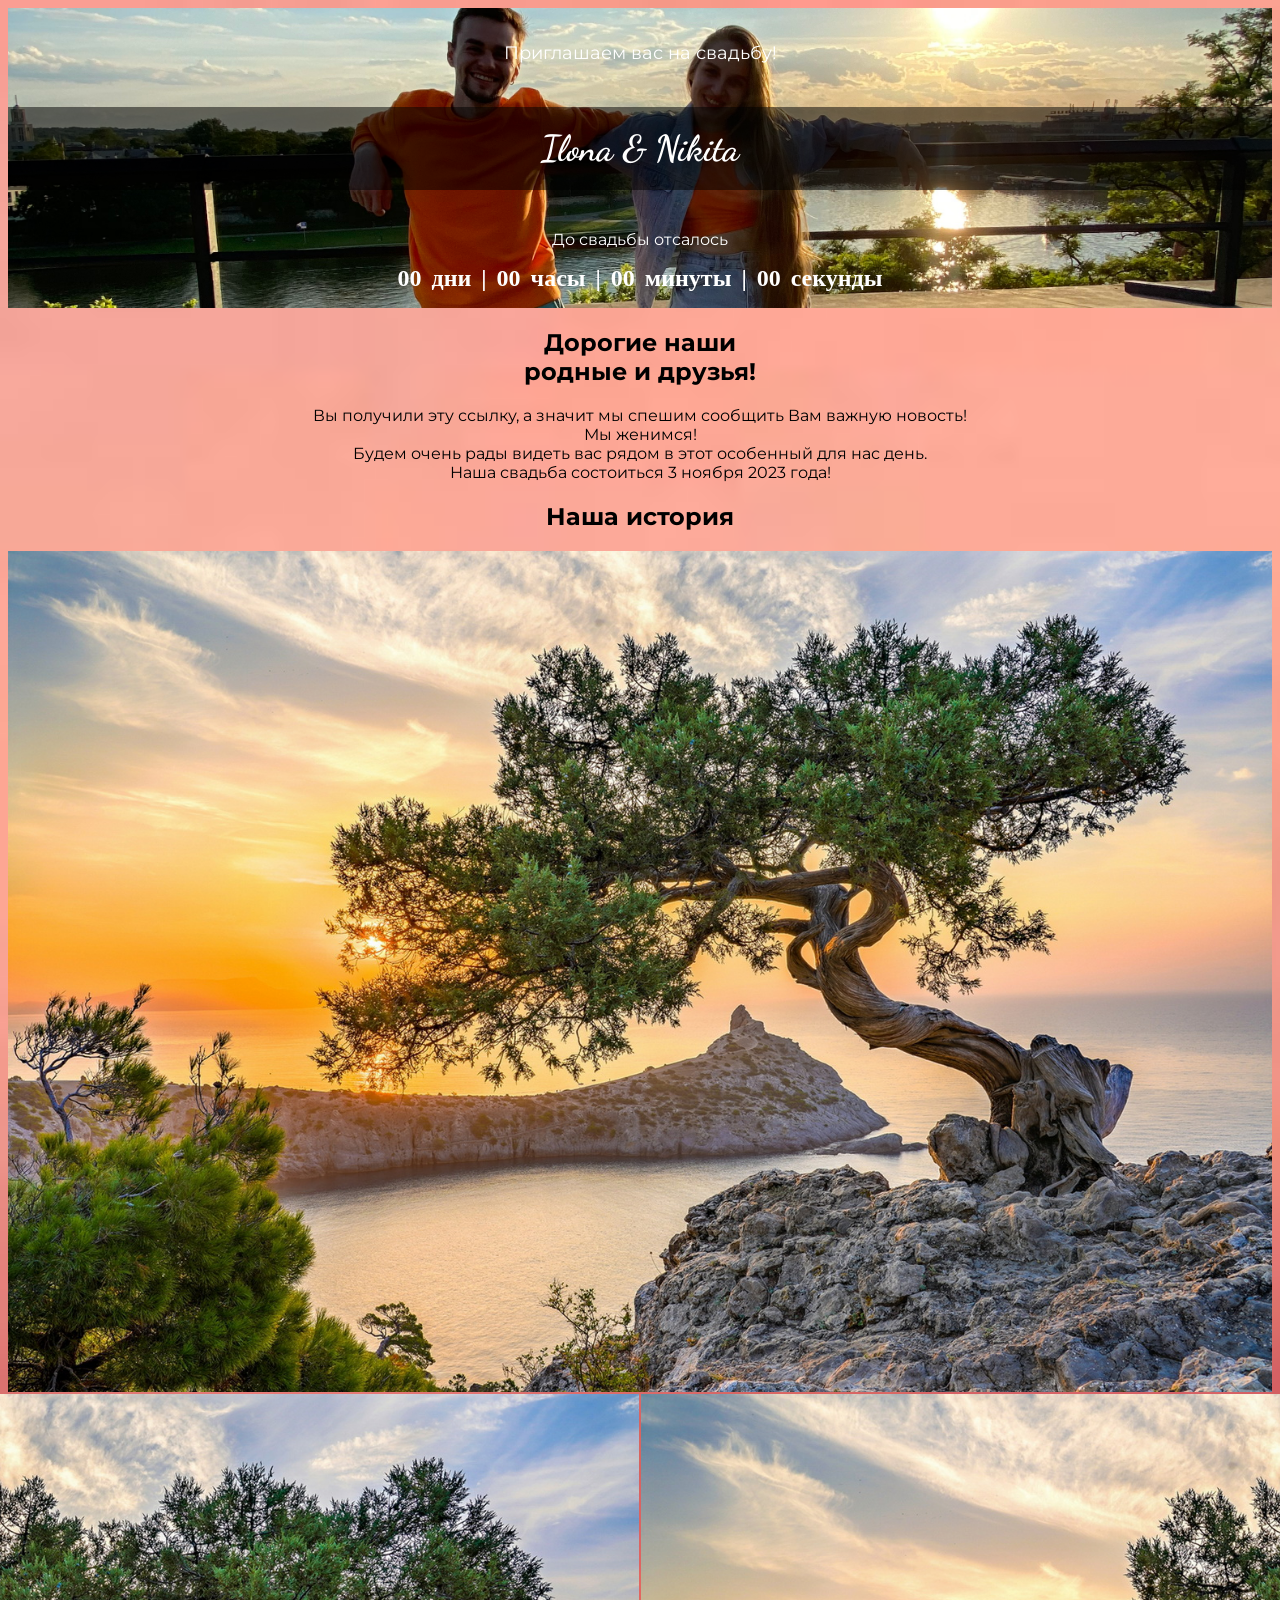
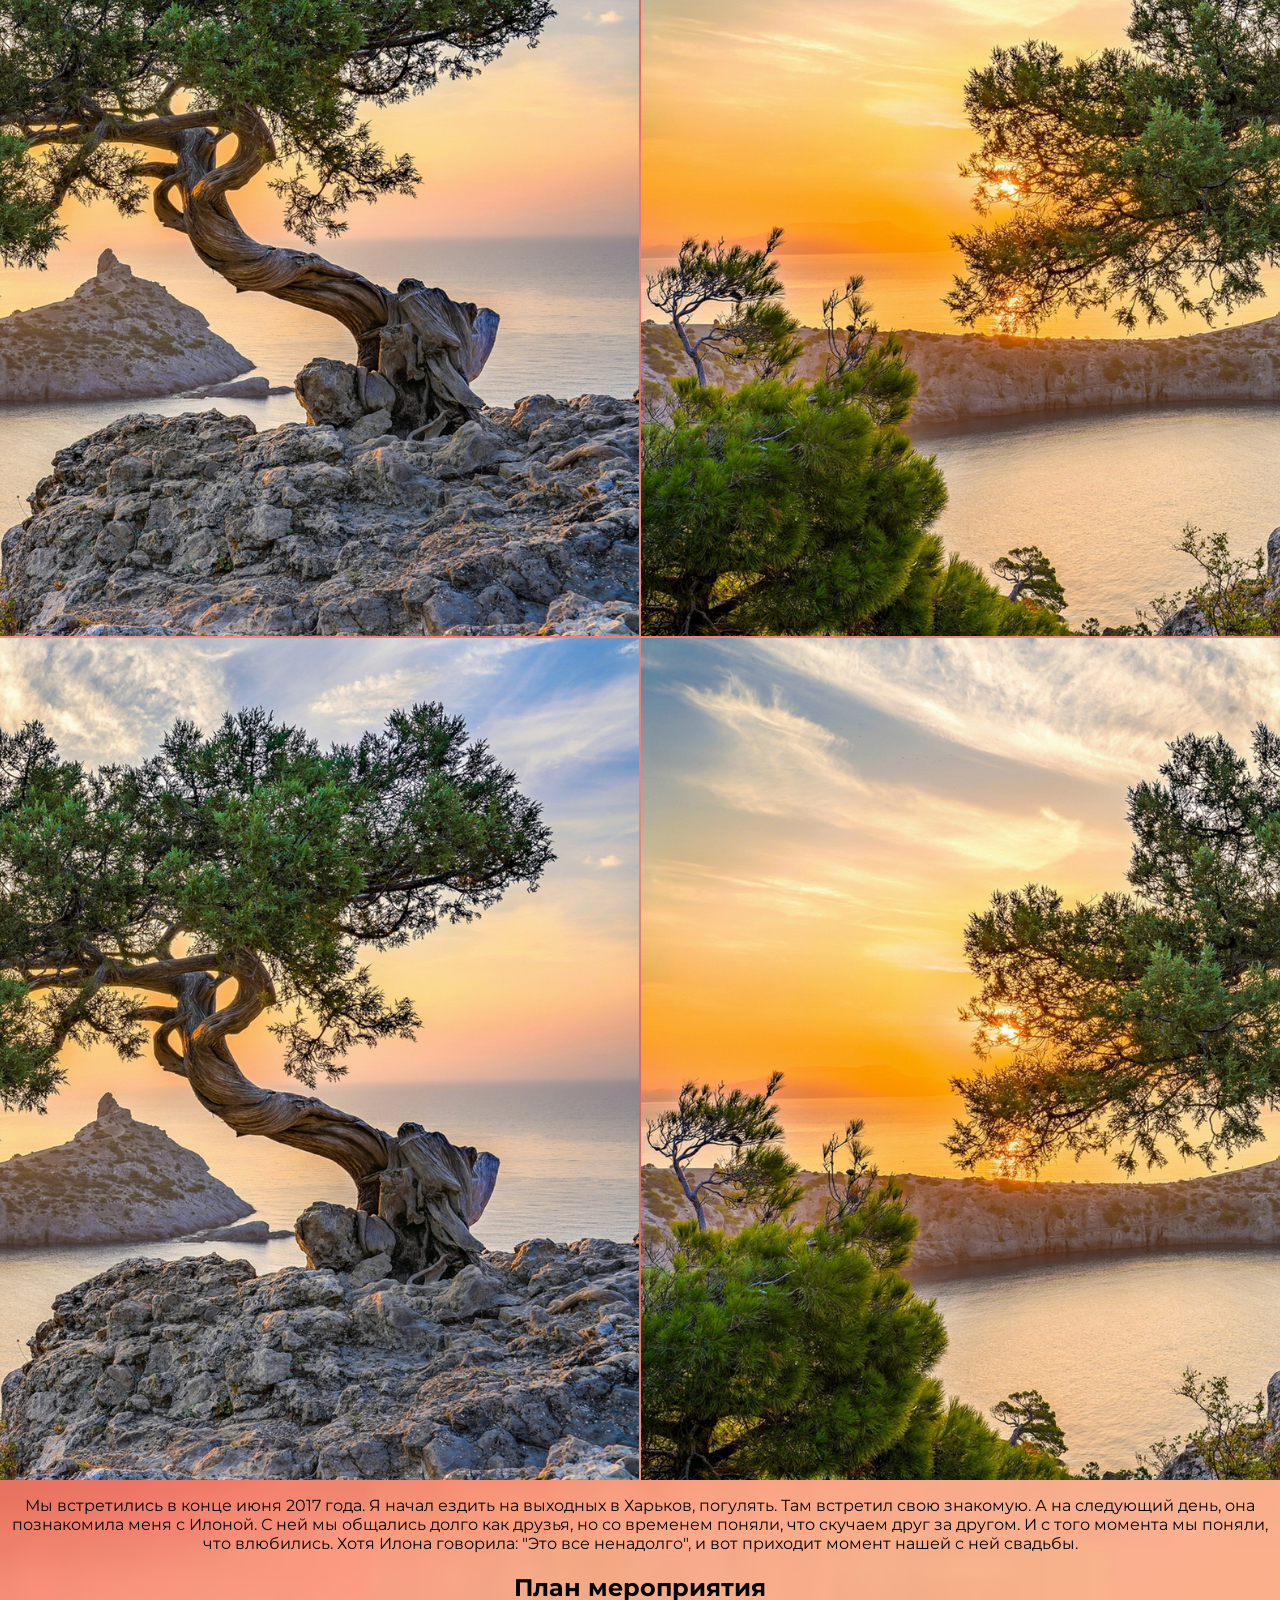
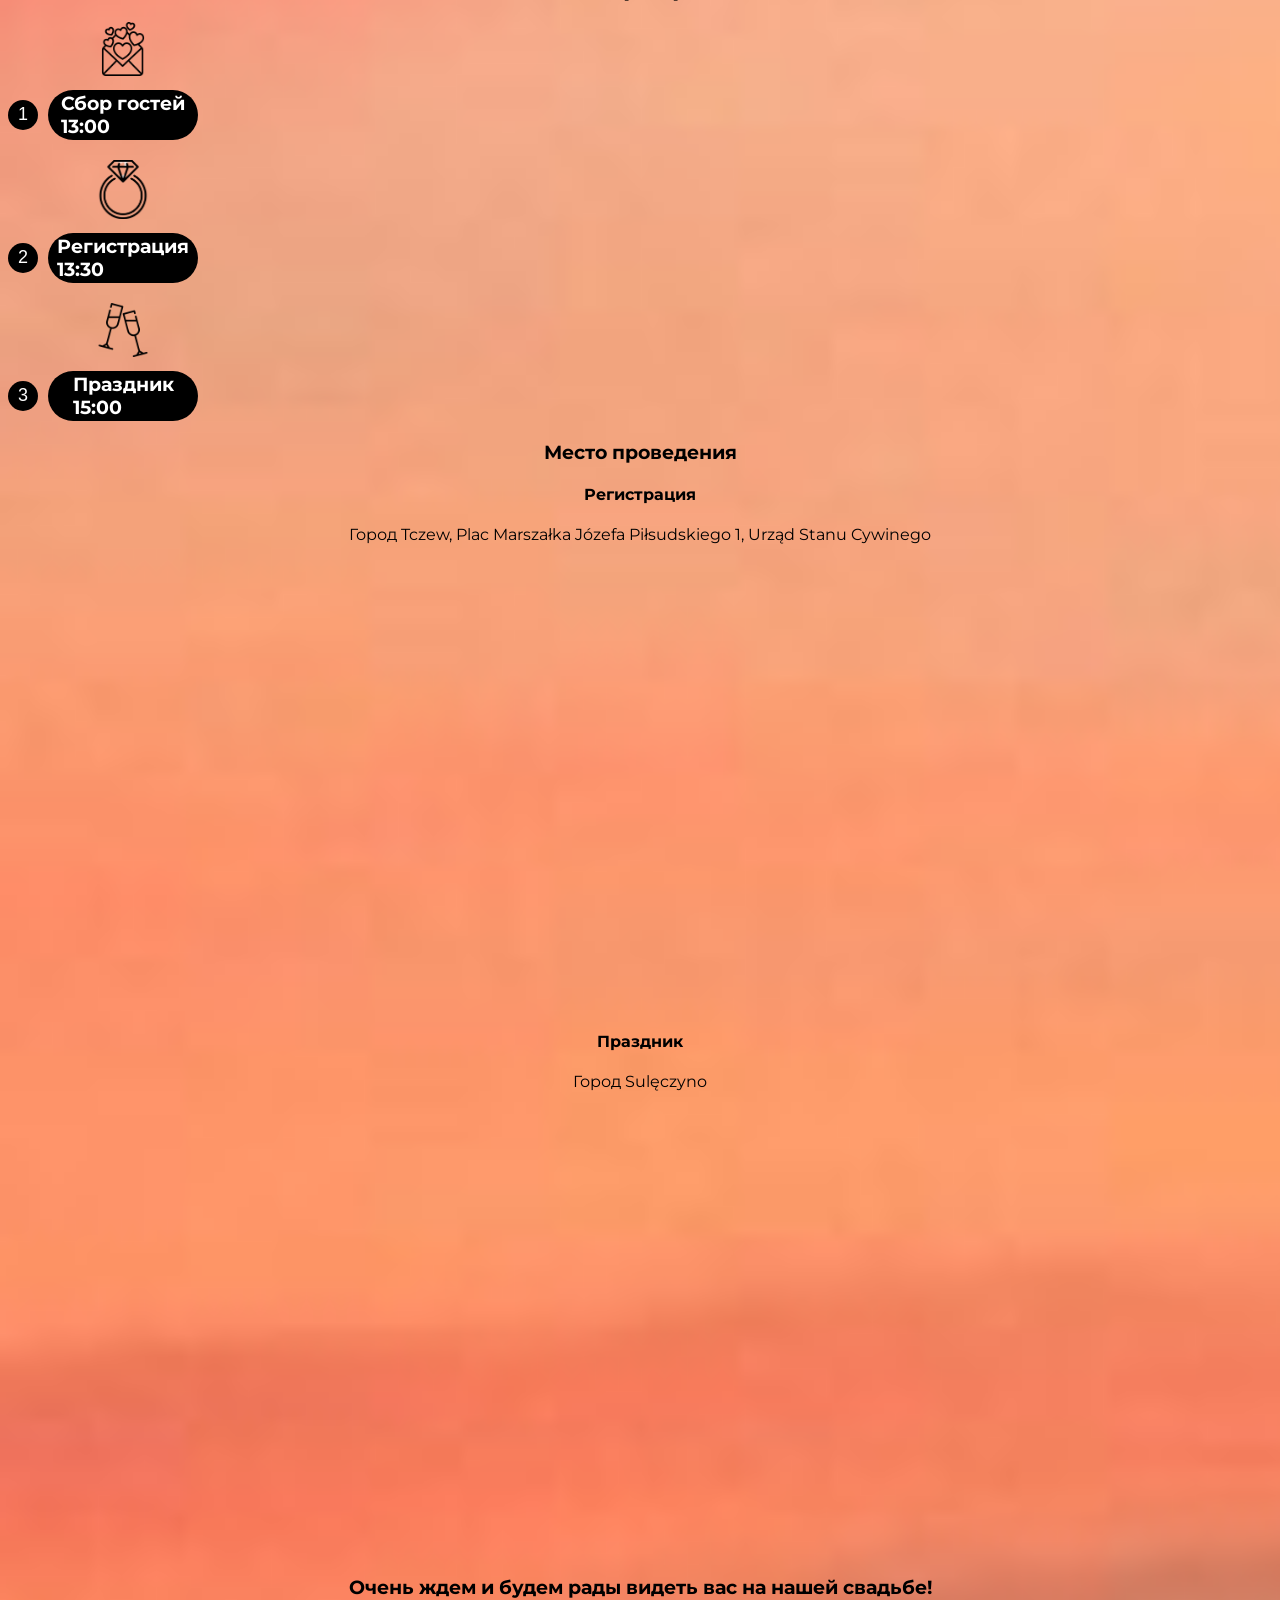
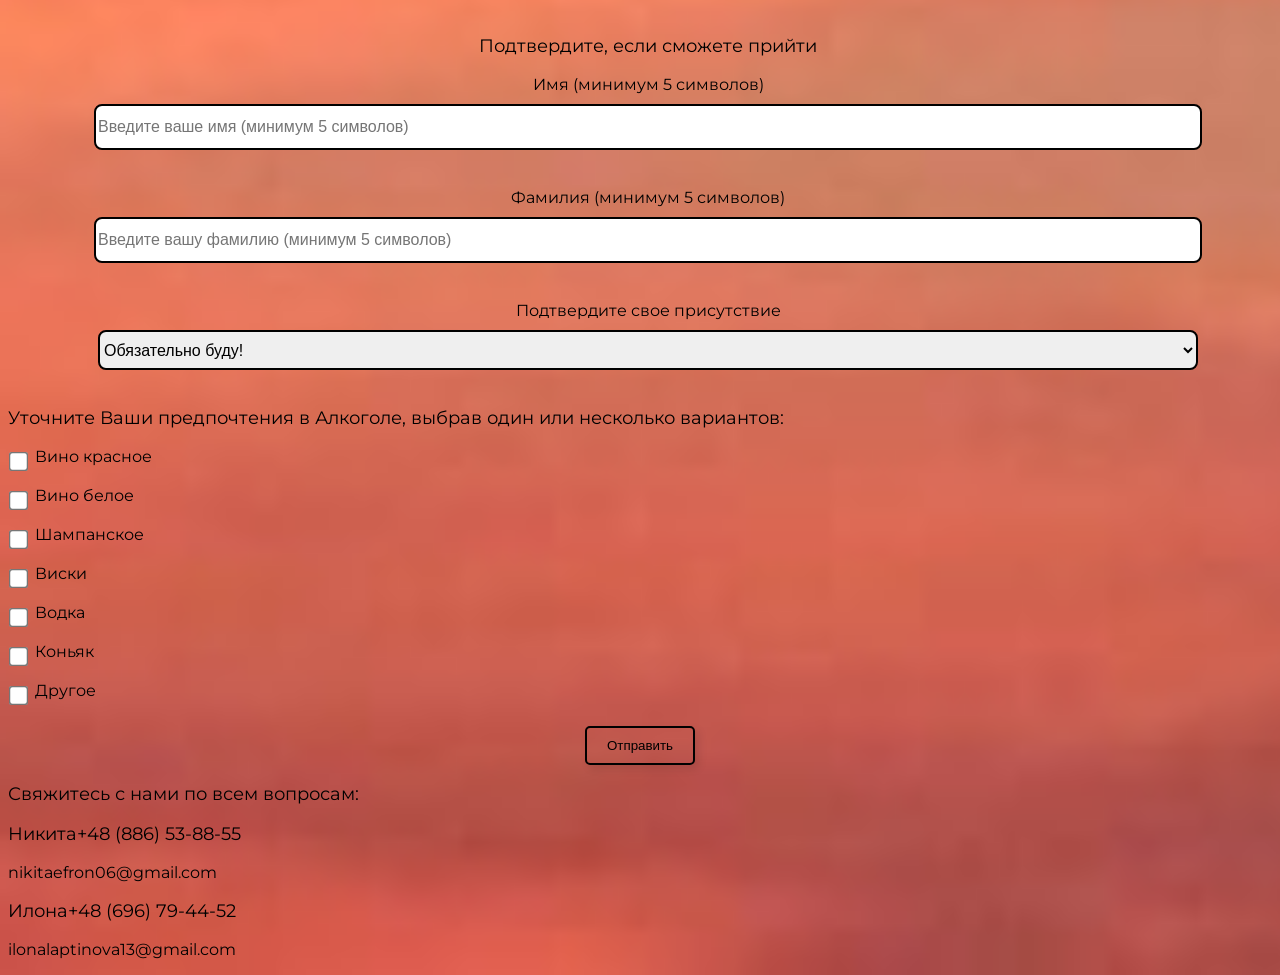
==== index.html @ aee5ad0f "Update index.html" ====
<!DOCTYPE html>
<html lang="ru">

<head>
    <meta charset="UTF-8">
    <meta name="viewport" content="width=device-width, initial-scale=1.0">
    <title>Nikita & Ilona</title>
    <link rel="preconnect" href="https://fonts.googleapis.com">
    <link rel="preconnect" href="https://fonts.gstatic.com" crossorigin>
    <link href="https://fonts.googleapis.com/css2?family=Dancing+Script:wght@600&display=swap" rel="stylesheet">
    <link rel="stylesheet" href="styles.css">
    <link href="https://fonts.googleapis.com/css2?family=Montserrat:wght@400;700&display=swap" rel="stylesheet">
    <style>
        body {
            font-family: 'Montserrat', sans-serif;
            /* Применяем шрифт Montserrat к всему сайту */
        }
    </style>
    <script>
        function submitForm() {
            console.log('Функция submitForm вызвана');
            var имя = document.getElementById('имя').value;
            var фамилия = document.getElementById('фамилия').value;
            var материал = document.getElementById('материал').value;

            if (имя.length < 5 || фамилия.length < 5 || материал === '') {
                var подсказка = document.getElementById('подсказка');
                подсказка.style.display = 'block'; // Показываем подсказку
                return;
            }

            // Перенаправляем на указанную страницу
            window.location.href = './invite.html';
        }
    </script>
</head>

<body>
    <header class="header">
        <p style="font-size: 18px;">Приглашаем вас на свадьбу!</p>
        <h1>Ilona & Nikita</h1>
        <p>До свадьбы отсалось</p>
        <div id="timer" class="timer">
            <span id="days" class="timer-digit">00</span>
            <span class="timer-label">дни</span>
            <span class="timer-divider">|</span>
            <span id="hours" class="timer-digit">00</span>
            <span class="timer-label">часы</span>
            <span class="timer-divider">|</span>
            <span id="minutes" class="timer-digit">00</span>
            <span class="timer-label">минуты</span>
            <span class="timer-divider">|</span>
            <span id="seconds" class="timer-digit">00</span>
            <span class="timer-label">секунды</span>
        </div>
        <script src="script.js"></script>
    </header>
    <main>
        <h2 class="centered-heading">Дорогие наши <br> родные и друзья!</h2>
        <p style="text-align: center;" style="font-size: 18px;">
            Вы получили эту ссылку, а значит мы спешим сообщить Вам важную новость! </br>
            Мы женимся! </br>
            Будем очень рады видеть вас рядом в этот особенный для нас день.</br>
            Наша свадьба состоиться 3 ноября 2023 года! </br>
        </p>
        </section>
        <section class="image-section">
            <h2 class="centered-heading">Наша история</h2>
            <img src="./images/ad4ef7e48f611b6be29e51e9aefaecd1.jpg" alt="дерево" class="responsive-image">
        </section>
        <section class="horizontal-image-section">
            <img src="/images/ad4ef7e48f611b6be29e51e9aefaecd1.jpg" alt="Левая часть картинки">
            <img src="./images/ad4ef7e48f611b6be29e51e9aefaecd1.jpg" alt="Правая часть картинки">
        </section>
        <section class="horizontal-image-section top-margin">
            <img src="/images/ad4ef7e48f611b6be29e51e9aefaecd1.jpg" alt="Левая часть картинки">
            <img src="./images/ad4ef7e48f611b6be29e51e9aefaecd1.jpg" alt="Правая часть картинки">
        </section>
        <p style="text-align: center;" style="font-size: 18px;">Мы встретились в конце июня 2017 года. Я начал ездить на
            выходных в Харьков, погулять. Там встретил свою знакомую. А на следующий день, она познакомила меня с
            Илоной. С ней мы общались долго как друзья, но со временем поняли, что скучаем друг за другом. И с того
            момента мы поняли, что влюбились. Хотя Илона говорила: "Это все ненадолго", и вот приходит момент нашей с
            ней свадьбы.</p>
        <section>
            <h2 class="centered-heading">План мероприятия</h2>
            <ol class="custom-list">
                <img src="./images/Письмо.png" alt="Письмо" width="54" class="custom-image" />
                <li>
                    <div class="circle">1</div>
                    <div class="oval">
                        <div class="text">
                            <h3>Сбор гостей <br> 13:00</h3>
                        </div>
                    </div>
                </li>
                <img src="./images/Кольцо.png" alt="Кольцо" width="54" class="custom-image" />
                <li>
                    <div class="circle">2</div>
                    <div class="oval">
                        <div class="text">
                            <h3>Регистрация <br> 13:30</h3>
                        </div>
                    </div>
                </li>
                <img src="./images/Бокал.png" alt="Бокалы" width="54" class="custom-image" />
                <li>
                    <div class="circle">3</div>
                    <div class="oval">
                        <div class="text">
                            <h3>Праздник <br> 15:00</h3>
                        </div>
                    </div>
                </li>
            </ol>
        </section>
        <section>
            <h3 class="centered-heading">Место проведения</h3>
            <h4 class="centered-heading">Регистрация</h4>
            <p style="text-align: center;" style="font-size: 18px;">Город Tczew, Plac Marszałka Józefa Piłsudskiego 1,
                Urząd Stanu Cywinego</p>
            <div class="map-container">
                <iframe
                    src="https://www.google.com/maps/embed?pb=!1m18!1m12!1m3!1d433.3258548439741!2d18.79321135574193!3d54.086824195384075!2m3!1f0!2f0!3f0!3m2!1i1024!2i768!4f13.1!3m3!1m2!1s0x41623d7fc70ca737%3A0x2a52bc0b4bf490c4!2sUrz%C4%85d%20Stanu%20Cywilnego!5e0!3m2!1suk!2snl!4v1694728009687!5m2!1suk!2snl"
                    width="600" height="450" style="border:0;" allowfullscreen="" loading="lazy"
                    referrerpolicy="no-referrer-when-downgrade"></iframe>
            </div>
            <h4 class="centered-heading">Праздник</h4>
            <p style="text-align: center;" style="font-size: 18px;">Город Sulęczyno</p>
            <div class="map-container">
                <iframe
                    src="https://www.google.com/maps/embed?pb=!1m14!1m8!1m3!1d9328.022030559503!2d17.7731325!3d54.2330912!3m2!1i1024!2i768!4f13.1!3m3!1m2!1s0x46fdf4f1b974740f%3A0x296e860110cdeec0!2zODMtMzIwINCh0YPQu9C10L3Rh9C40L3Qvg!5e0!3m2!1suk!2spl!4v1698447898282!5m2!1suk!2spl"
                    width="600" height="450" style="border:0;" allowfullscreen="" loading="lazy"
                    referrerpolicy="no-referrer-when-downgrade">
                </iframe>
            </div>
            <style>
                .map-container {
                    display: flex;
                    justify-content: center;
                }
            </style>
        </section>

        <h3 class="centered-heading">Очень ждем и будем рады видеть вас на нашей свадьбе!</h3>
        <div class="container">
            <p style="font-size: 18px;">Подтвердите, если сможете прийти</p>
            <label for="имя">Имя (минимум 5 символов)</label>
            <input type="text" id="имя" name="имя" placeholder="Введите ваше имя (минимум 5 символов)" maxlength="20"
                pattern="[a-zA-Zа-яА-ЯёЁ]+"><br><br>
            <label for="фамилия">Фамилия (минимум 5 символов)</label>
            <input type="text" id="фамилия" name="фамилия" placeholder="Введите вашу фамилию (минимум 5 символов)"
                maxlength="20" pattern="[a-zA-Zа-яА-ЯёЁ]+"><br><br>
            <label for="материал">Подтвердите свое присутствие</label>
            <form>
                <select id="материал" name="материал">
                    <option value="Материал 1">Обязательно буду!</option>
                    <option value="Материал 2">Затрудняюсь ответить..</option>
                    <option value="Материал 3">К сожалению, не получится.</option>
                </select><br><br>
            </form>

            <script>
                function clearText(inputElement) {
                    inputElement.value = "";
                    inputElement.style.opacity = "1";
                }

                function restoreText(inputElement) {
                    if (inputElement.value === "") {
                        inputElement.value = "Введите ваше " + inputElement.name;
                        inputElement.style.opacity = "0.5";
                    }
                }
            </script>

            <style>
                input[type="text"],
                select {
                    border-radius: 8px;
                    border: 2px solid black;
                    /* Черный контур */
                    font-size: 16px;
                    /* Размер текста */
                }

                label {
                    margin-bottom: 10px;
                    /* Увеличиваем расстояние между текстом и контейнерами */
                    display: block;
                    /* Делаем label блочным элементом, чтобы margin работал верно */
                }
            </style>

        </div>
        <style>
            ul {
                list-style-type: none;
                /* Убираем маркеры списка (точки) */
                padding: 0;
                /* Убираем отступы вокруг списка */
            }

            li {
                margin-left: -3px;
                /* Смещение влево, чтобы скрыть маркеры */
            }
        </style>

        <p style="font-size: 18px;">Уточните Ваши предпочтения в Алкоголе, выбрав один или несколько вариантов:</p>
        <ul>
            <li>
                <input type="checkbox" id="вино_красное" name="алкоголь" value="Вино красное">
                <label for="вино_красное">Вино красное</label>
            </li>
            <li>
                <input type="checkbox" id="вино_белое" name="алкоголь" value="Вино белое">
                <label for="вино_белое">Вино белое</label>
            </li>
            <li>
                <input type="checkbox" id="шампанское" name="алкоголь" value="Шампанское">
                <label for="шампанское">Шампанское</label>
            </li>
            <li>
                <input type="checkbox" id="виски" name="алкоголь" value="Виски">
                <label for="виски">Виски</label>
            </li>
            <li>
                <input type="checkbox" id="водка" name="алкоголь" value="Водка">
                <label for="водка">Водка</label>
            </li>
            <li>
                <input type="checkbox" id="коньяк" name="алкоголь" value="Коньяк">
                <label for="коньяк">Коньяк</label>
            </li>
            <li>
                <input type="checkbox" id="другое" name="алкоголь" value="Другое">
                <label for="другое">Другое</label>
            </li>
        </ul>
        <style>
            ul {
                list-style-type: none;
                padding: 0;
            }

            li {
                margin: 10px 0;
                display: flex;
                align-items: center;
            }

            input[type="checkbox"] {
                transform: scale(1.5);
                border: 2px solid black;
                vertical-align: middle;
                margin-bottom: 3px;
                /* Увеличиваем расстояние между квадратиком и текстом */
            }

            label {
                vertical-align: middle;
            }
        </style>
        </section>
        <button type="button" class="custom-button" id="submitButton" onclick="submitForm()">Отправить</button>
        <div id="подсказка" class="b" style="display:none;">Пожалуйста, заполните все поля</div>
        <style>
            .custom-button {
                display: block;
                margin: 0 auto;
                padding: 10px 20px;
                /* Задаем размеры (10px вертикально, 20px горизонтально) */
                background-color: transparent;
                /* Задаем цвет фона */

                /* Задаем цвет текста */
                border: 2px solid #000;
                /* Убираем границу */
                border-radius: 5px;
                /* Закругляем углы */
                cursor: pointer;
                /* Делаем курсор при наведении */
                transition: background-color 0.3s;
                /* Добавляем анимацию перехода цвета фона */
                box-shadow: 4px 4px 8px rgba(0, 0, 0, 0.1);
            }

            .custom-button:hover {
                background-color: #CD5C5C;
                /* Изменяем цвет фона при наведении */
                margin-bottom: 20px;
            }
        </style>
    </main>
    <footer>
        <address class="footer">
            <p style="font-size: 18px;">Свяжитесь с нами по всем вопросам:</p>
            <p style="font-size: 18px;">Никита<a class="link-footer" href="tel:+48886538855">+48 (886) 53-88-55</a></p>
            <p><a class="link-footer" href="mailto:nikitaefron06@gmail.com">nikitaefron06@gmail.com</a></p>
            <p style="font-size: 18px;">Илона<a class="link-footer" href="tel:+48696794452">+48 (696) 79-44-52</a></p>
            <p><a class="link-footer" href="mailto:ilonalaptinova13@gmail.com">ilonalaptinova13@gmail.com</a></p>
        </address>
    </footer>
</body>

</html>
---- styles.css ----
.timer {
  display: flex;
  justify-content: center;
  align-items: center;
  font-size: 24px;
  font-weight: bold;
}

body {
  background-image: url('./images/background-lock.jpg');
  background-size: cover; /* Растягиваем изображение на всю ширину и высоту */
}

h1 {
  font-family: 'Dancing Script';
}

.timer-digit {
  margin: 0 5px;
}

.timer-label {
  margin: 0 5px;
}

.timer-divider {
  font-size: 24px;
  margin: 0 5px;
}
.header {
  background-image: url('./images/IMG_5829.jpeg');
  background-size: cover; /* Масштабировать изображение, чтобы оно заполнило весь блок */
  background-position: center; /* Центрировать изображение по горизонтали и вертикали */
  height: 300px; /* Высота вашего заголовка, можно настроить на свой вкус */
  text-align: center; /* Чтобы текст внутри заголовка был по центру */
  color: white; /* Цвет текста на фоне изображения */
  display: flex; /* Сделать элемент flex-контейнером */
  flex-direction: column; /* Разместить дочерние элементы (текст) вертикально */
  justify-content: center; /* Выравнять текст по вертикали по центру */
}

.header h1 {
  font-size: 36px; /* Размер шрифта для заголовка */
  padding-top: 50px; /* Отступ сверху, чтобы текст был ниже */
  background-color: rgba(0, 0, 0, 0.5); /* Прозрачный фон для текста */
  padding: 20px; /* Отступ вокруг текста */
}
@media screen and (max-width: 767px) {
  .timer {
    font-size: 16px; /* Уменьшьте размер шрифта для маленьких экранов */
  }
  .timer-item-divider {
    display: none; /* Уберите вертикальные линии между элементами для экономии места */
  }
}
/* Стили для центрирования заголовка h2 */
.centered-heading {
  text-align: center; /* Центрировать текст по горизонтали */
}
/* Стили для горизонтально расположенных и уменьшенных картинок */
.horizontal-image-section {
  text-align: center;
  display: flex;
  flex-direction: row; /* Расположение изображений горизонтально */
  justify-content: center; /* Выравнивание по горизонтали */
  align-items: flex-start; /* Выравнивание по верхней границе предыдущей картинки */
}

.horizontal-image-section img {
  max-width: 100%; /* Максимальная ширина изображения - 100% от родительского контейнера */
  height: auto; /* Автоматический расчет высоты для сохранения пропорций изображения */
  display: block; /* Убирает лишние отступы вокруг изображения */
  margin: 0 1px; /* Уменьшенные горизонтальные отступы между изображениями */
}

/* Медиа-запрос для маленьких экранов (смартфонов) */
@media screen and (max-width: 767px) {
  .horizontal-image-section img {
    max-width: 50%; /* Уменьшить ширину изображений до 50% на маленьких экранах */
  }
}
/* Стили для изображения */
.image-section {
  margin-bottom: 2px; /* Устанавливаем нижний отступ между секциями с изображением и следующими элементами */
}

.responsive-image {
  max-width: 100%; /* Максимальная ширина изображения - 100% от родительского контейнера */
  height: auto; /* Автоматический расчет высоты для сохранения пропорций изображения */
  display: block; /* Убирает лишние отступы вокруг изображения */
  margin: 0 auto; /* Центрирует изображение по горизонтали внутри контейнера */
}

.horizontal-image-section.top-margin {
  margin-top: 2px; /* Устанавливаем верхний отступ для новой секции */
}
/* Стили для отцентрированного текста в параграфах */
.image-section p,
.horizontal-image-section p {
  text-align: center; /* Выравнивание текста по центру */
}
.custom-list {
  list-style: none;
  padding: 0;
}

.custom-list li {
  display: flex;
  align-items: center;
  margin-bottom: 20px;
  position: relative;
}

.circle {
  width: 30px;
  height: 30px;
  background-color: black;
  border-radius: 50%;
  color: white;
  font-size: 18px;
  font-family: Arial, sans-serif;
  display: flex;
  align-items: center;
  justify-content: center;
  margin-right: 10px;
  z-index: 2;
}

.oval {
  width: 150px;
  height: 50px;
  background-color: black;
  border-radius: 25px;
  display: flex;
  align-items: center;
  justify-content: center;
  overflow: hidden;
  position: relative;
  z-index: 1;
}

.text {
  font-weight: bold;
  color: white;
  white-space: nowrap;
  padding: 0 10px;
}

.custom-list li::before {
  content: '';
  width: 40px;
  height: 2px;
  background-color: black;
  position: absolute;
  top: 50%;
  left: calc(30px + 5px + 10px);
  transform: translateY(-1px);
  z-index: 0;
}

.custom-list img {
  margin-left: 88px; /* Перемещение картинки вправо на 20px, вы можете изменить это значение по вашему желанию */
}

/* Стили для списка с чекбоксами */
ul {
  list-style-type: none; /* Убираем маркеры списка */
  padding: 0;
}

/* Стили для каждого элемента списка */
li {
  display: flex; /* Используем flex-контейнер */
  align-items: center; /* Выравниваем элементы по вертикали */
  margin-bottom: 10px; /* Добавляем немного отступа между элементами */
}

/* Стили для чекбоксов */
input[type='checkbox'] {
  margin-right: 10px; /* Отступ справа от чекбокса для размещения его слева */
}
/* Стили для контейнера */
.container {
  width: 100vw; /* 100% ширины экрана */
  display: flex;
  flex-direction: column;
  align-items: center;
  justify-content: center;
  /* Настройте другие стили для контейнера по вашему усмотрению */
  box-sizing: border-box; /* Учитываем внутренние отступы в общей ширине и высоте */
}

/* Стили для инпутов */
input[type='text'] {
  width: 1100px; /* Ширина инпута на компьютерах */
  height: 40px; /* Высота инпута на компьютерах */
  /* Другие стили для инпутов по вашему усмотрению */
}

/* Стили для лейблов с текстом */
label {
  text-align: center;
  display: block;
  font-size: 16px; /* Размер шрифта лейбла "Подтвердите свое присутствие" на компьютерах */
}

/* Стили для выпадающего списка */
select {
  width: 1100px; /* Ширина выпадающего списка на компьютерах */
  height: 40px; /* Высота выпадающего списка на компьютерах */
  font-size: 24px; /* Размер шрифта в выпадающем списке на компьютерах */
  /* Другие стили для выпадающего списка по вашему усмотрению */
}

/* Медиа-запрос для мобильных устройств */
@media screen and (max-width: 767px) {
  .container {
    padding: 10px; /* Уменьшаем внутренние отступы на мобильных устройствах */
  }

  /* Уменьшаем размеры инпутов, лейблов и выпадающего списка на мобильных устройствах */
  input[type='text'] {
    width: 350px;
    height: 30px;
  }

  label {
    font-size: 18px; /* Размер шрифта лейбла "Подтвердите свое присутствие" на мобильных устройствах */
  }

  select {
    width: 350px; /* Ширина выпадающего списка на мобильных устройствах */
    height: 30px; /* Высота выпадающего списка на мобильных устройствах */
    font-size: 18px; /* Размер шрифта в выпадающем списке на мобильных устройствах */
    /* Другие стили для выпадающего списка на мобильных устройствах */
  }
}

.timer {
  font-family: 'Times New Roman', serif; /* Применяем шрифт Times New Roman к таймеру */
}

a {
  text-decoration: none;
}

.link-footer {
  color: #000000;
}

.footer {
  font-style: normal;
}

.link-footer:hover,
.link-footer:focus {
  color: #ffa07a;
}

.подсказка {
  color: red;
  font-size: 14px;
  margin-top: 5px;
  display: none;
}
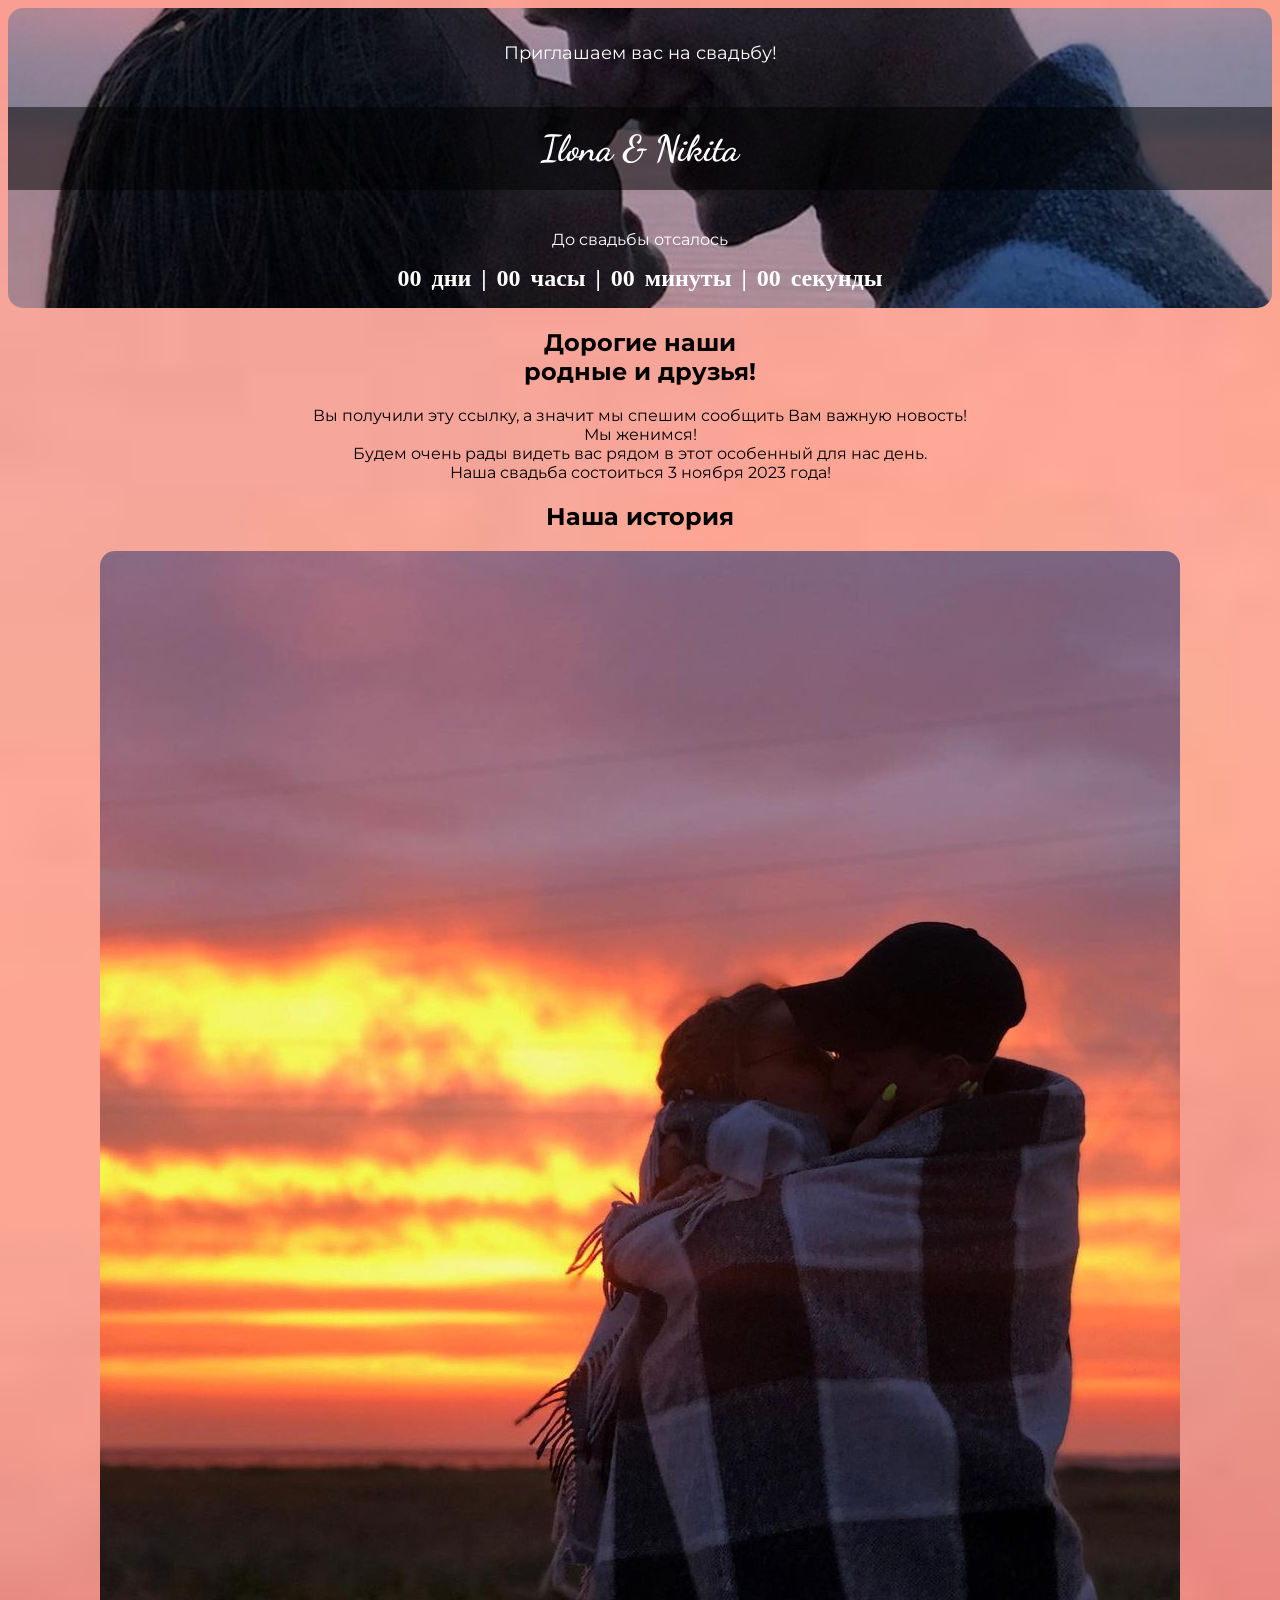
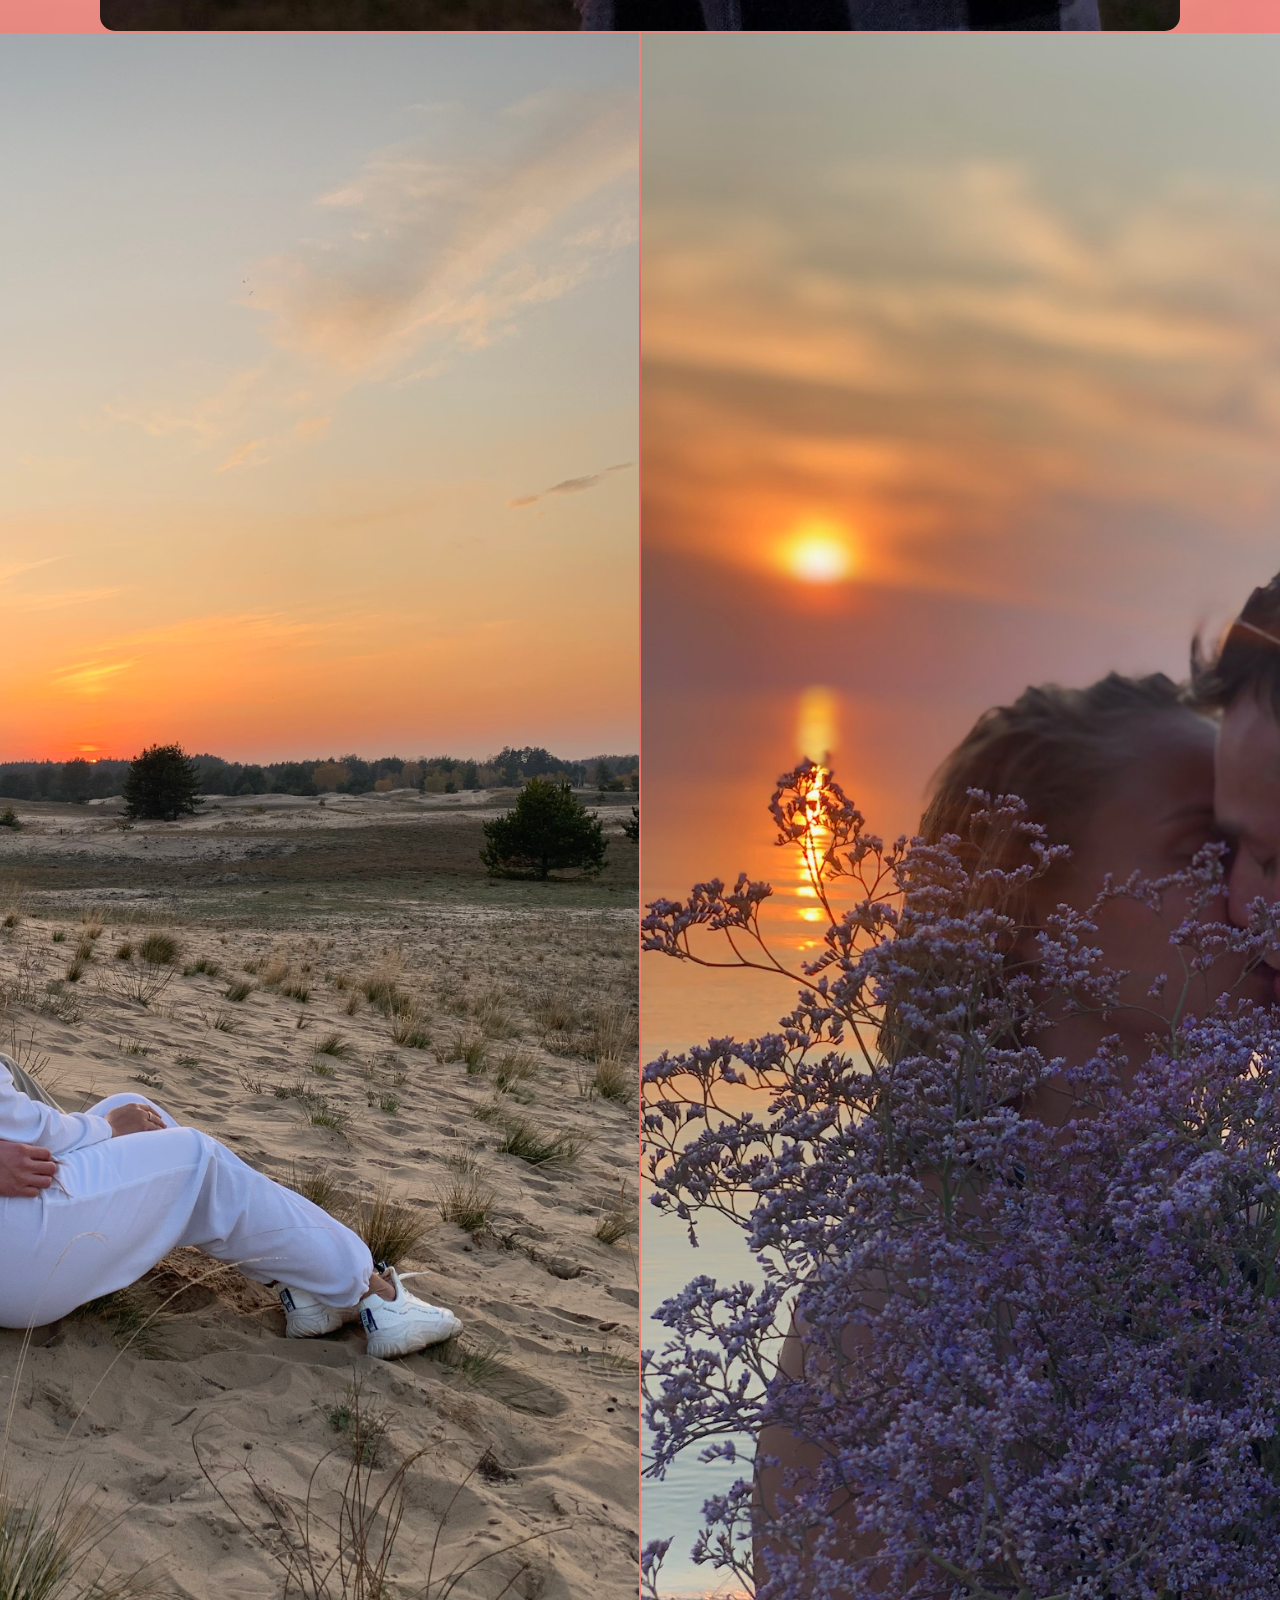
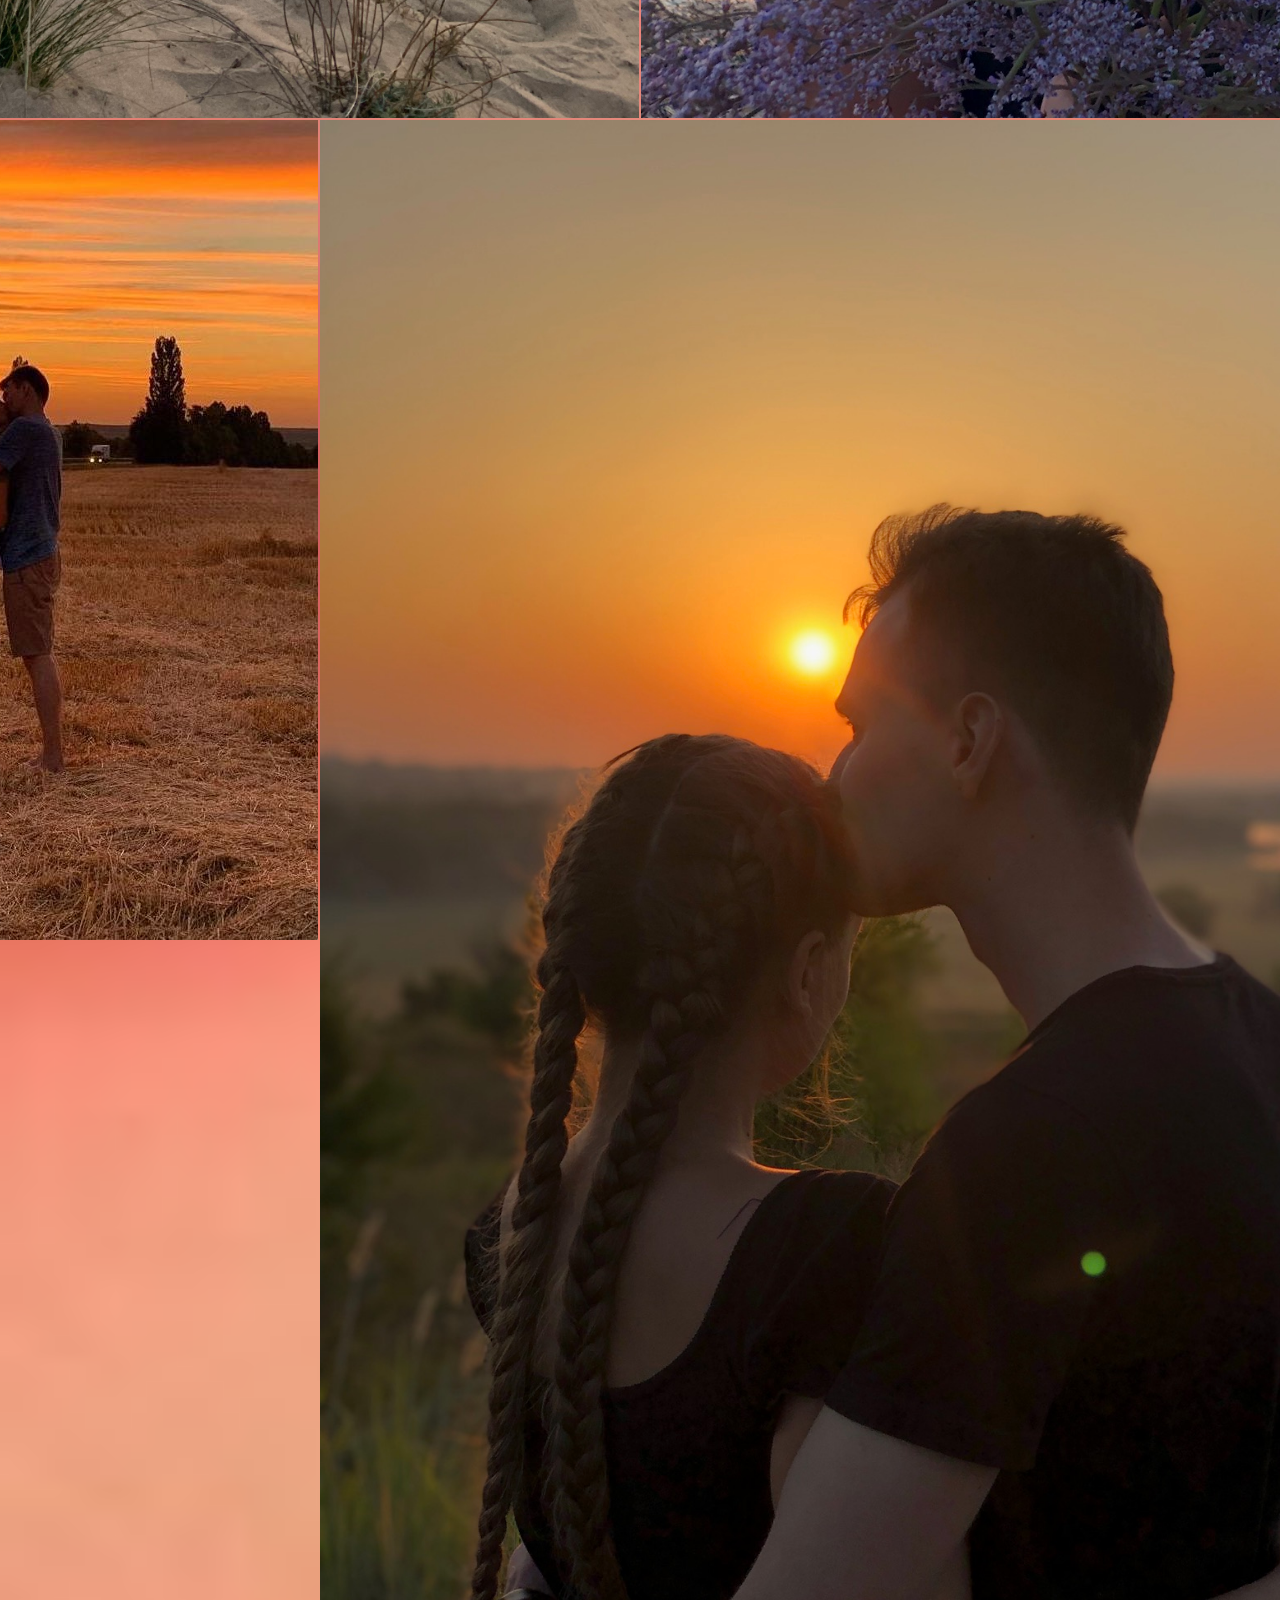
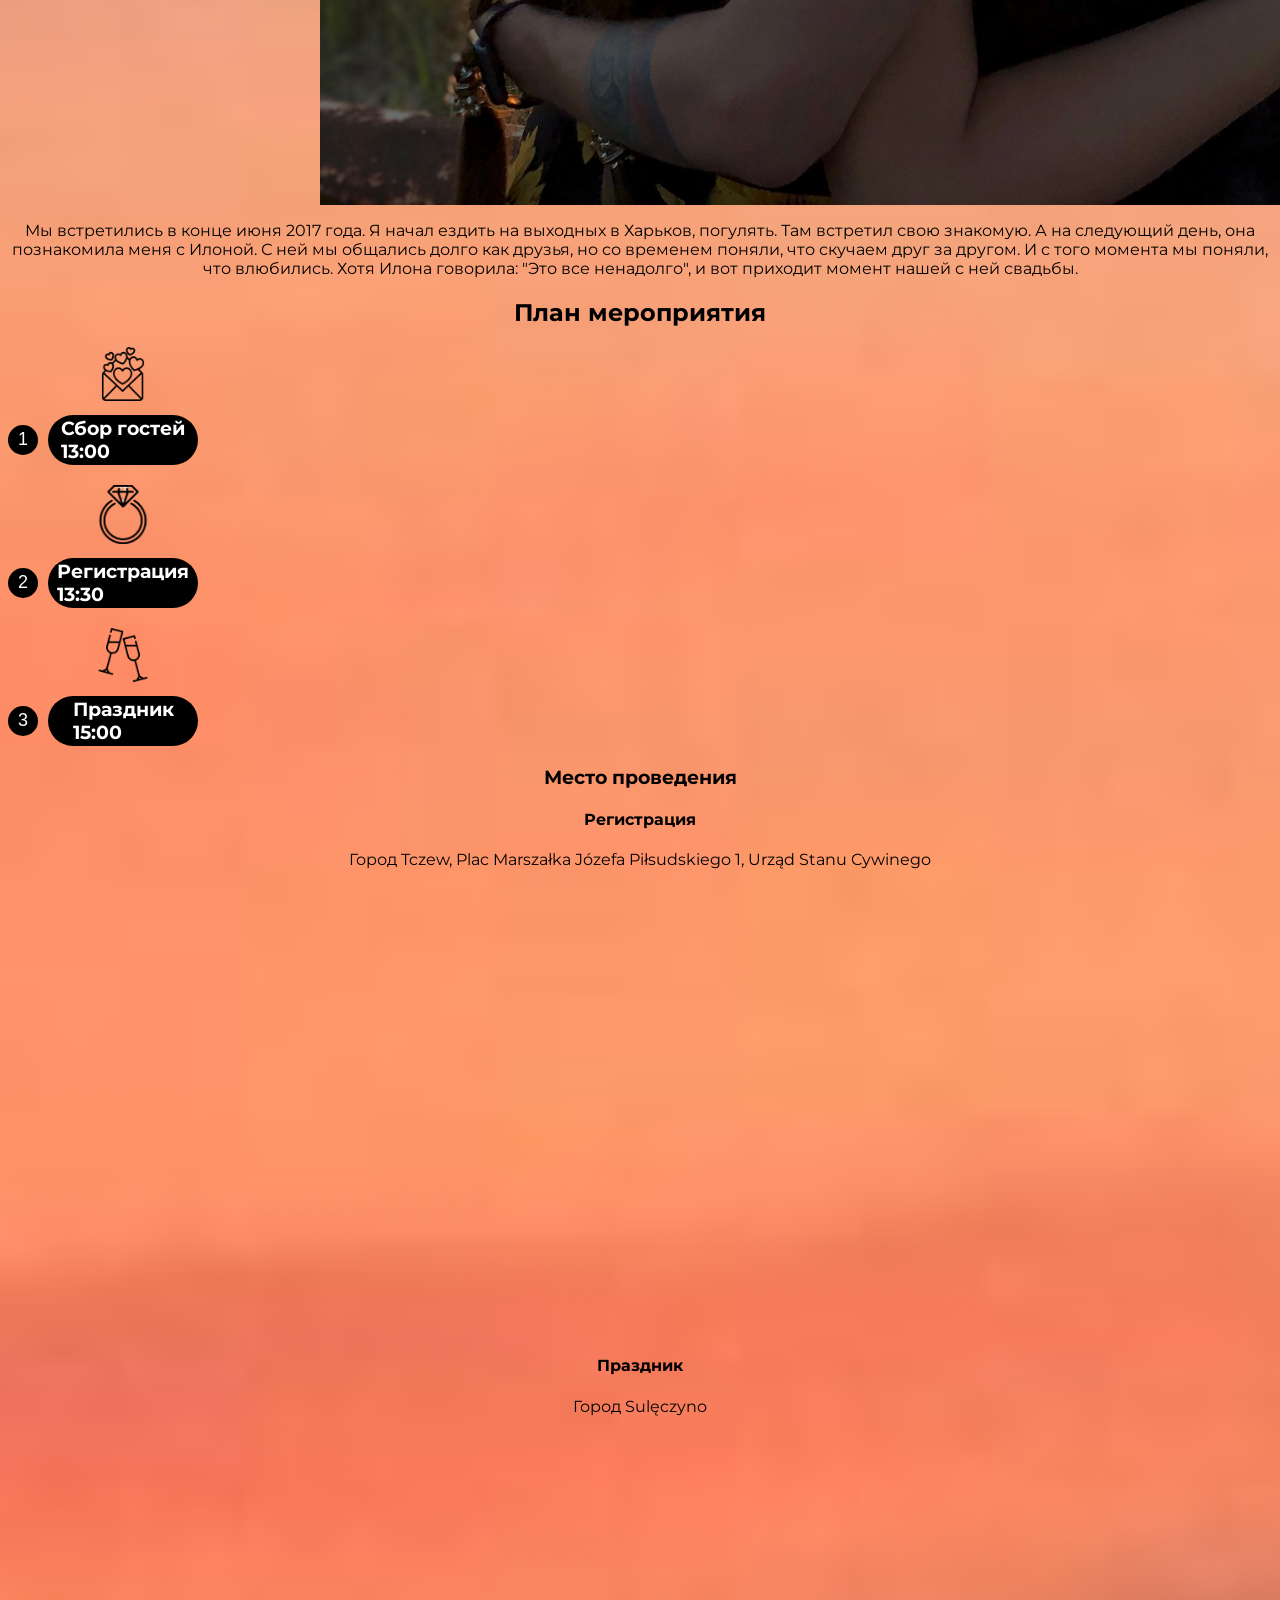
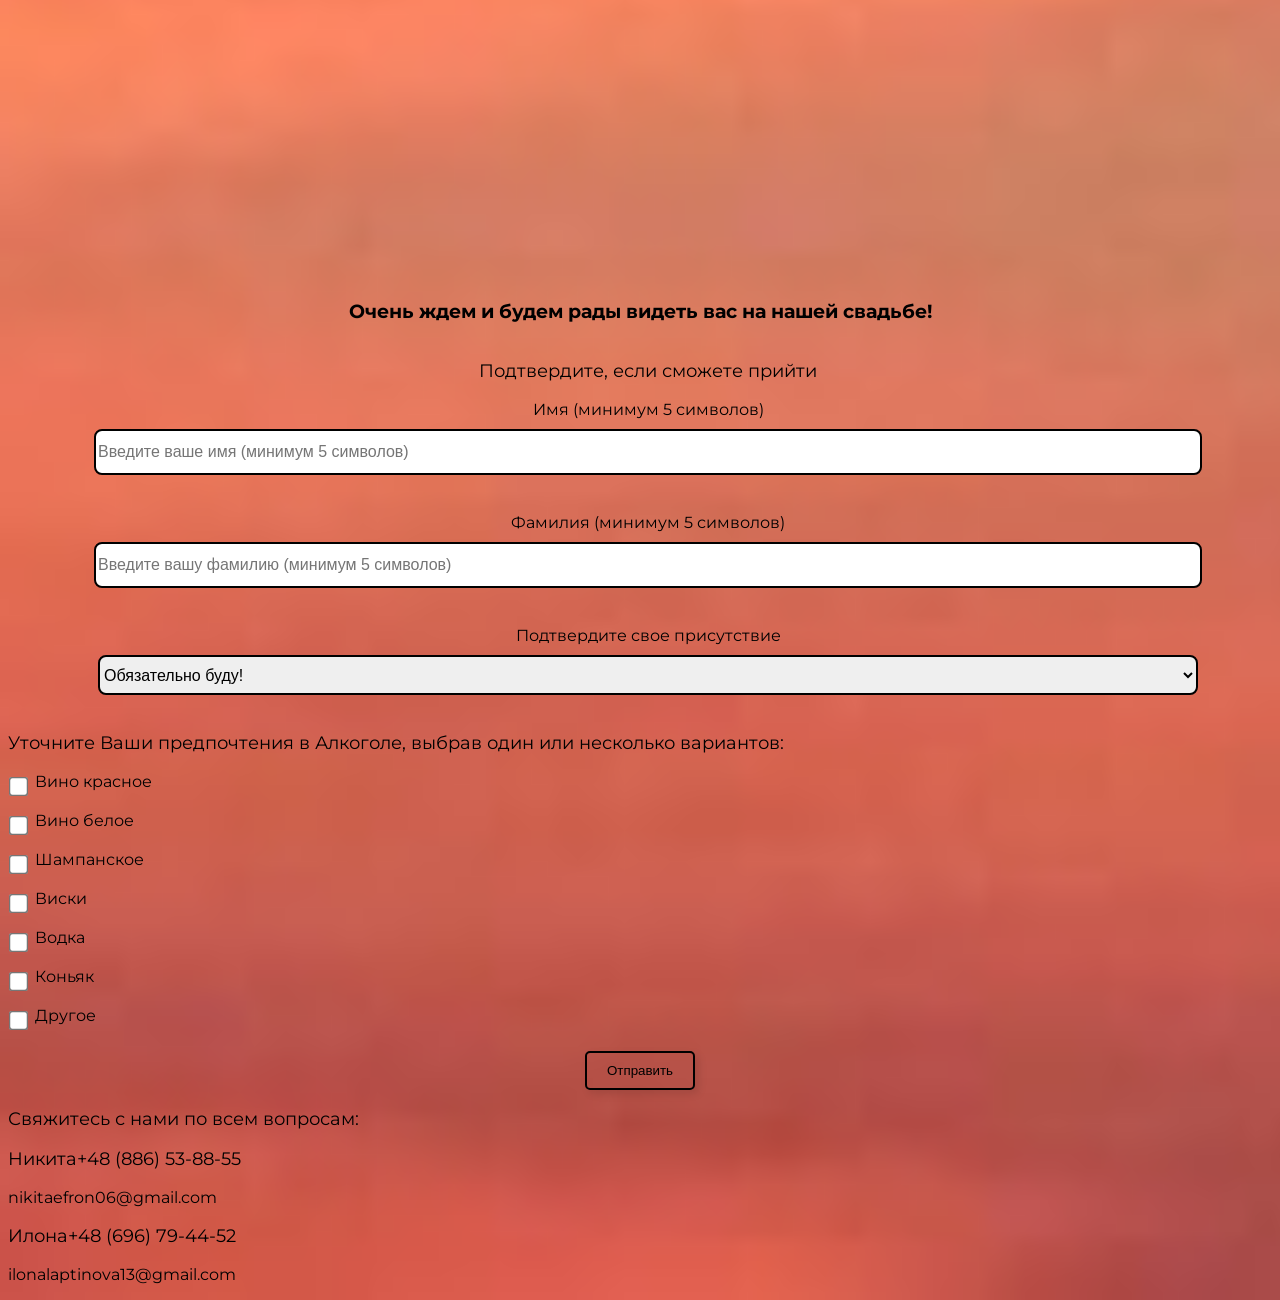
==== commit 2d206e7a: "Summary(required)" ====
--- a/index.html
+++ b/index.html
@@ -66,15 +66,15 @@
         </section>
         <section class="image-section">
             <h2 class="centered-heading">Наша история</h2>
-            <img src="./images/ad4ef7e48f611b6be29e51e9aefaecd1.jpg" alt="дерево" class="responsive-image">
+            <img src="./images/background-title-first.jpg" alt="we-kisess" class="responsive-image">
         </section>
         <section class="horizontal-image-section">
-            <img src="/images/ad4ef7e48f611b6be29e51e9aefaecd1.jpg" alt="Левая часть картинки">
-            <img src="./images/ad4ef7e48f611b6be29e51e9aefaecd1.jpg" alt="Правая часть картинки">
+            <img src="/images/background-subtitle4.jpeg" alt="Левая часть картинки">
+            <img src="./images/background-subtitle2.JPG" alt="Правая часть картинки">
         </section>
         <section class="horizontal-image-section top-margin">
-            <img src="/images/ad4ef7e48f611b6be29e51e9aefaecd1.jpg" alt="Левая часть картинки">
-            <img src="./images/ad4ef7e48f611b6be29e51e9aefaecd1.jpg" alt="Правая часть картинки">
+            <img src="/images/background-subtitle1.jpg" alt="Левая часть картинки">
+            <img src="./images/background-subtitle3.JPG" alt="Правая часть картинки">
         </section>
         <p style="text-align: center;" style="font-size: 18px;">Мы встретились в конце июня 2017 года. Я начал ездить на
             выходных в Харьков, погулять. Там встретил свою знакомую. А на следующий день, она познакомила меня с
--- a/styles.css
+++ b/styles.css
@@ -28,7 +28,7 @@
   margin: 0 5px;
 }
 .header {
-  background-image: url('./images/IMG_5829.jpeg');
+  background-image: url('./images/background-title.jpg');
   background-size: cover; /* Масштабировать изображение, чтобы оно заполнило весь блок */
   background-position: center; /* Центрировать изображение по горизонтали и вертикали */
   height: 300px; /* Высота вашего заголовка, можно настроить на свой вкус */
@@ -37,6 +37,7 @@
   display: flex; /* Сделать элемент flex-контейнером */
   flex-direction: column; /* Разместить дочерние элементы (текст) вертикально */
   justify-content: center; /* Выравнять текст по вертикали по центру */
+  border-radius: 15px;
 }
 
 .header h1 {
@@ -77,8 +78,11 @@
 @media screen and (max-width: 767px) {
   .horizontal-image-section img {
     max-width: 50%; /* Уменьшить ширину изображений до 50% на маленьких экранах */
-  }
-}
+    height: 250px;
+    border-radius: 15px;
+  }
+}
+
 /* Стили для изображения */
 .image-section {
   margin-bottom: 2px; /* Устанавливаем нижний отступ между секциями с изображением и следующими элементами */
@@ -89,6 +93,7 @@
   height: auto; /* Автоматический расчет высоты для сохранения пропорций изображения */
   display: block; /* Убирает лишние отступы вокруг изображения */
   margin: 0 auto; /* Центрирует изображение по горизонтали внутри контейнера */
+  border-radius: 15px;
 }
 
 .horizontal-image-section.top-margin {
@@ -134,9 +139,6 @@
   display: flex;
   align-items: center;
   justify-content: center;
-  overflow: hidden;
-  position: relative;
-  z-index: 1;
 }
 
 .text {
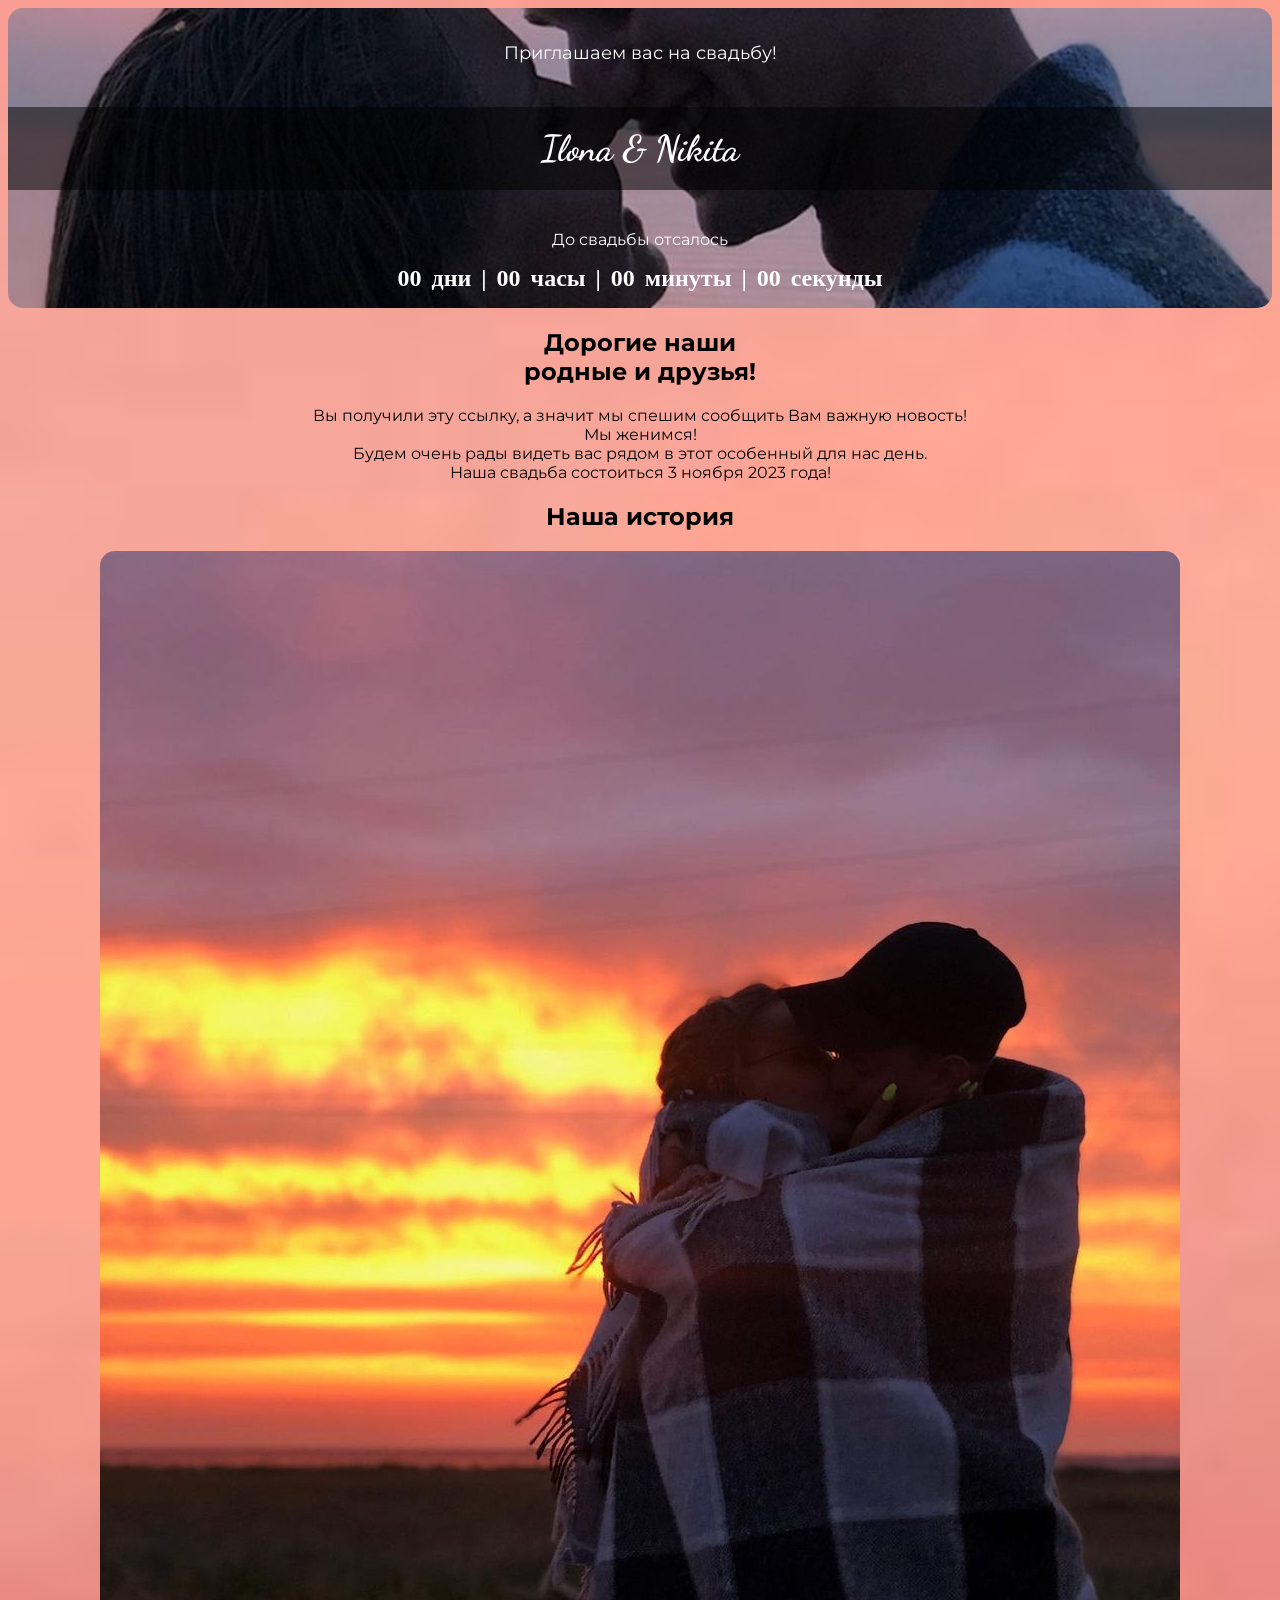
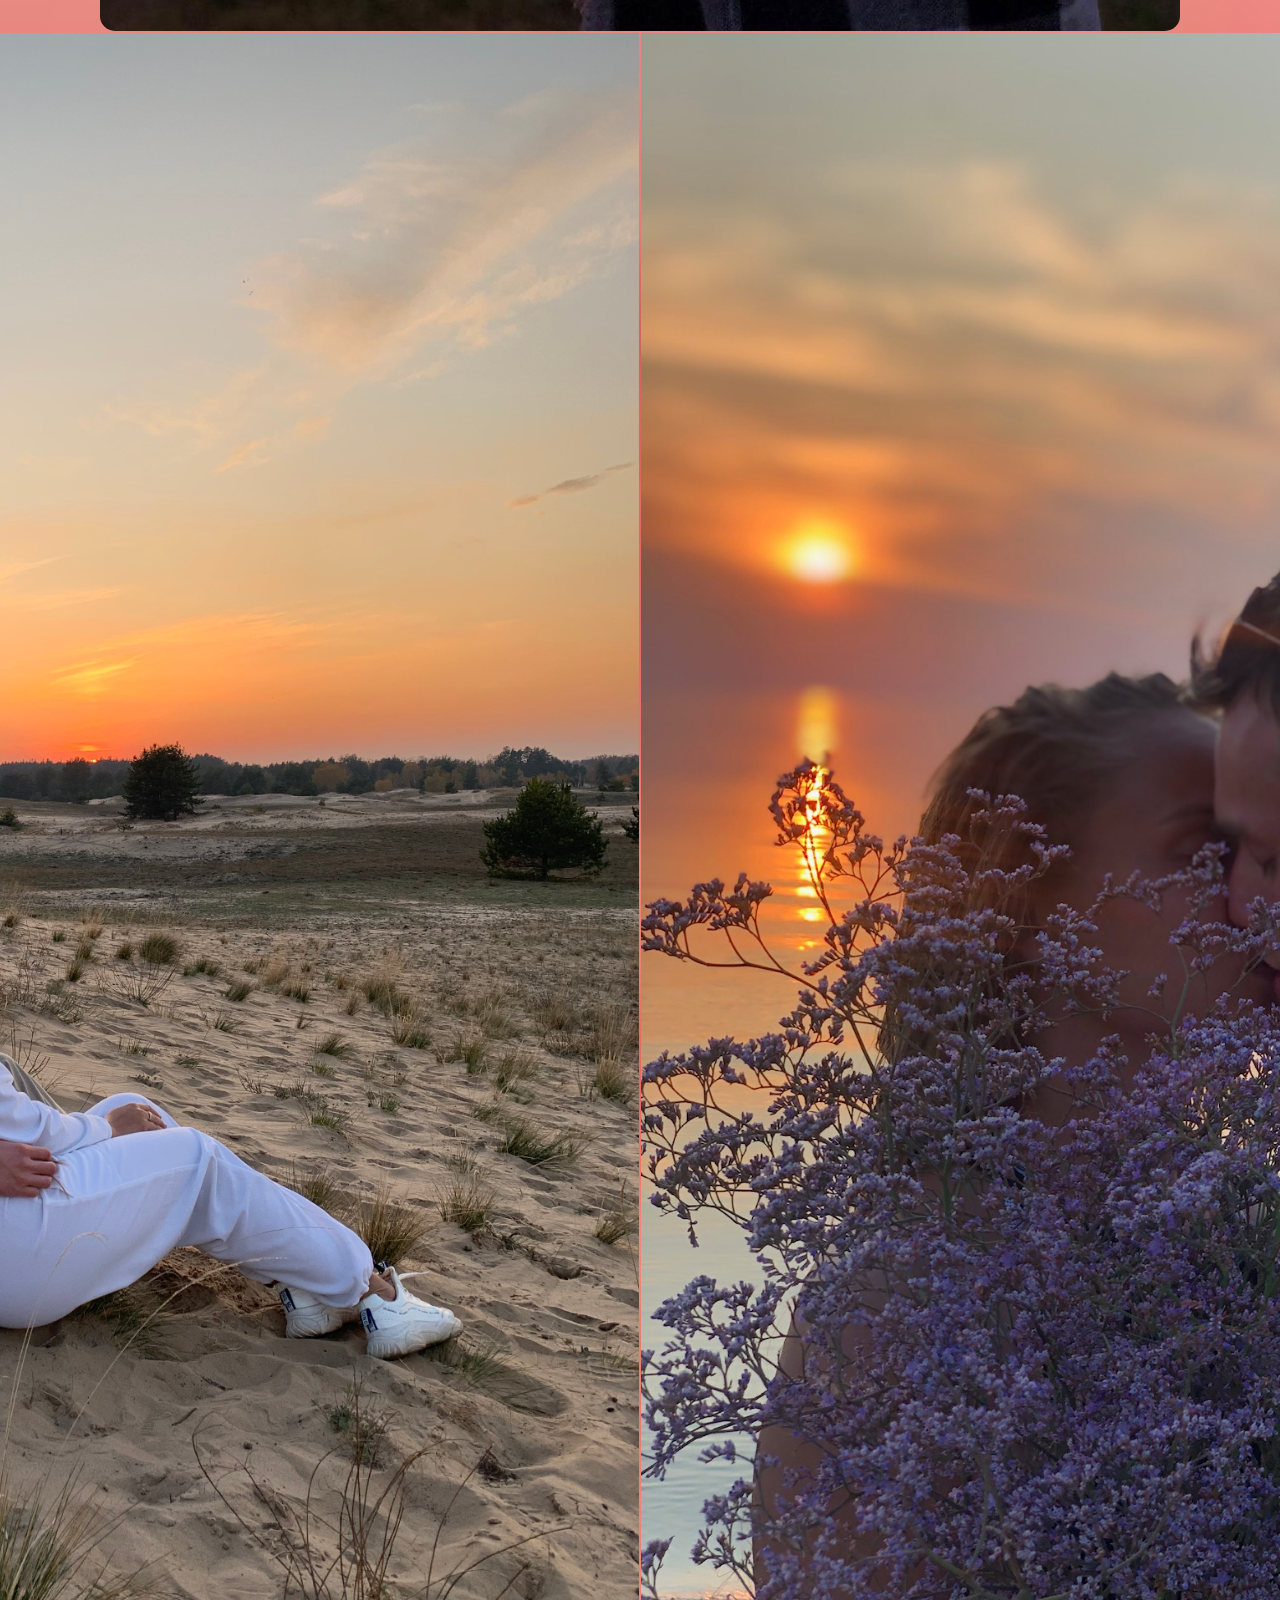
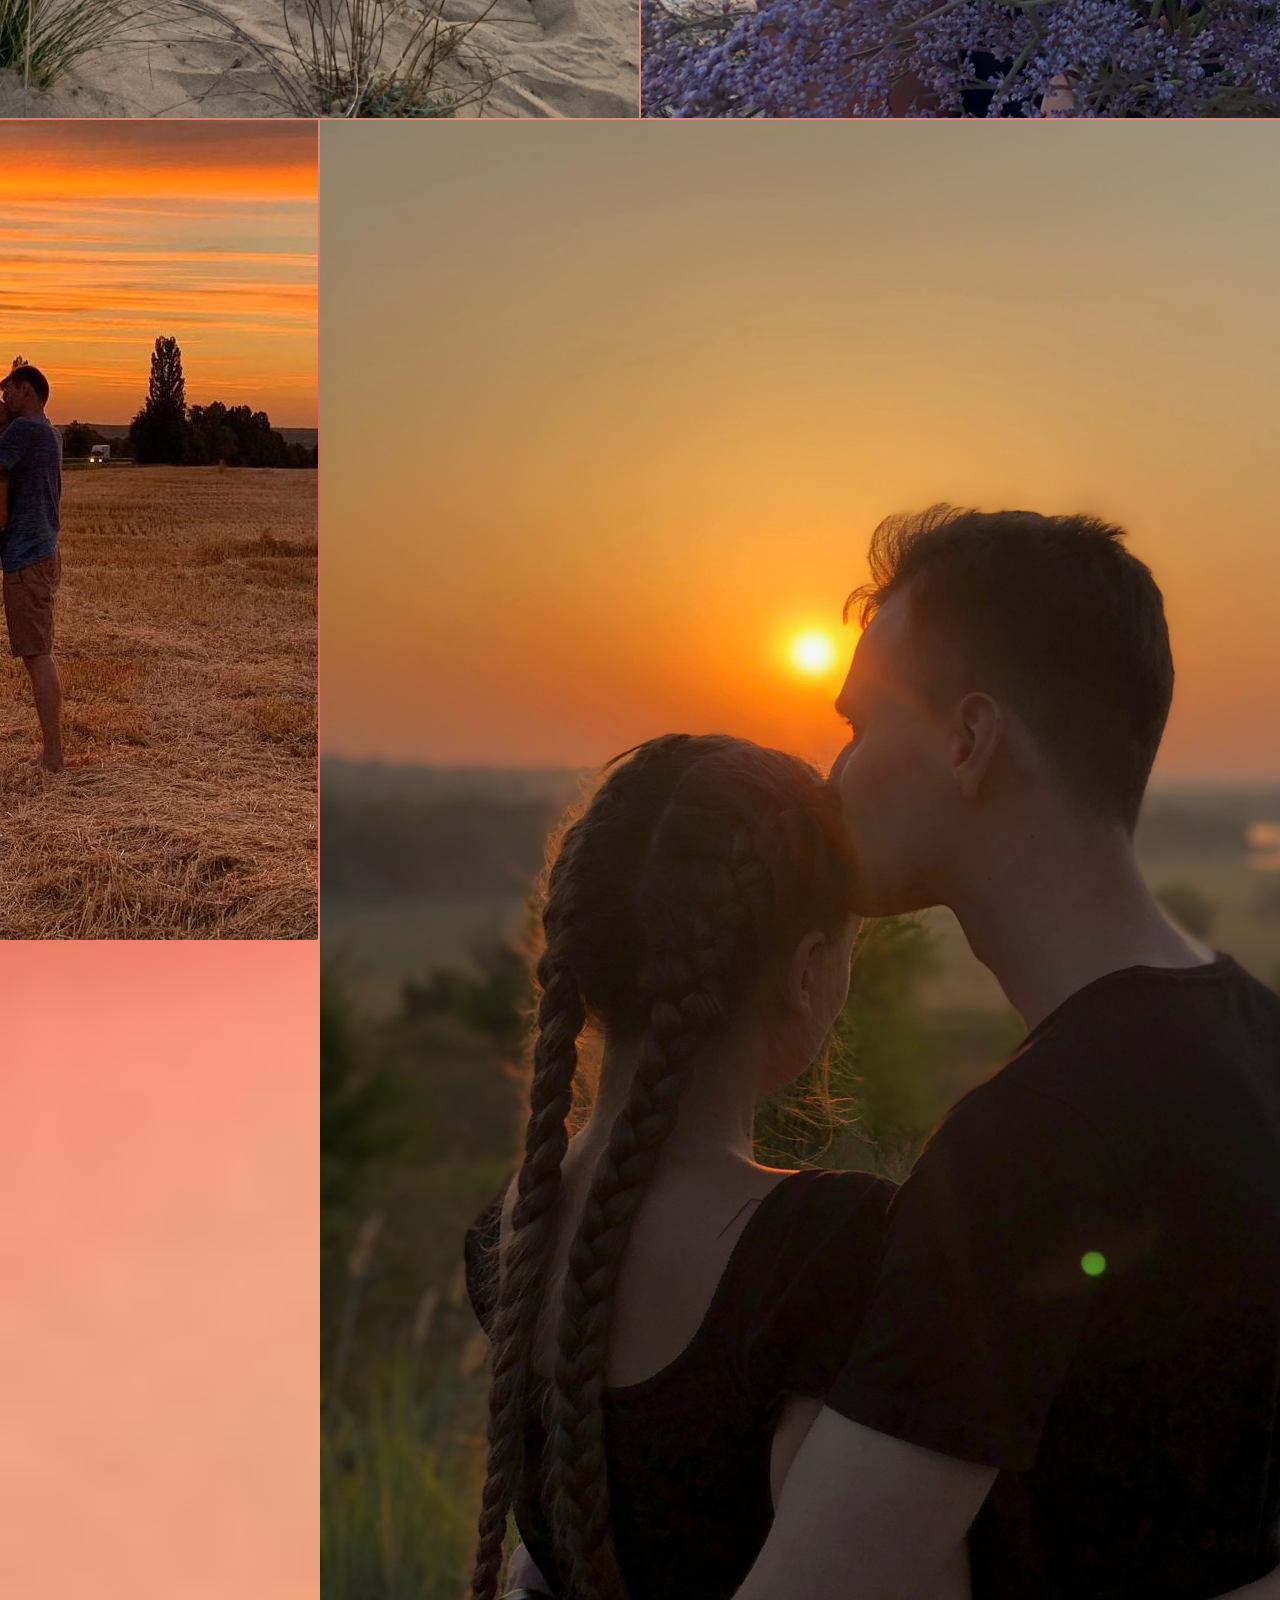
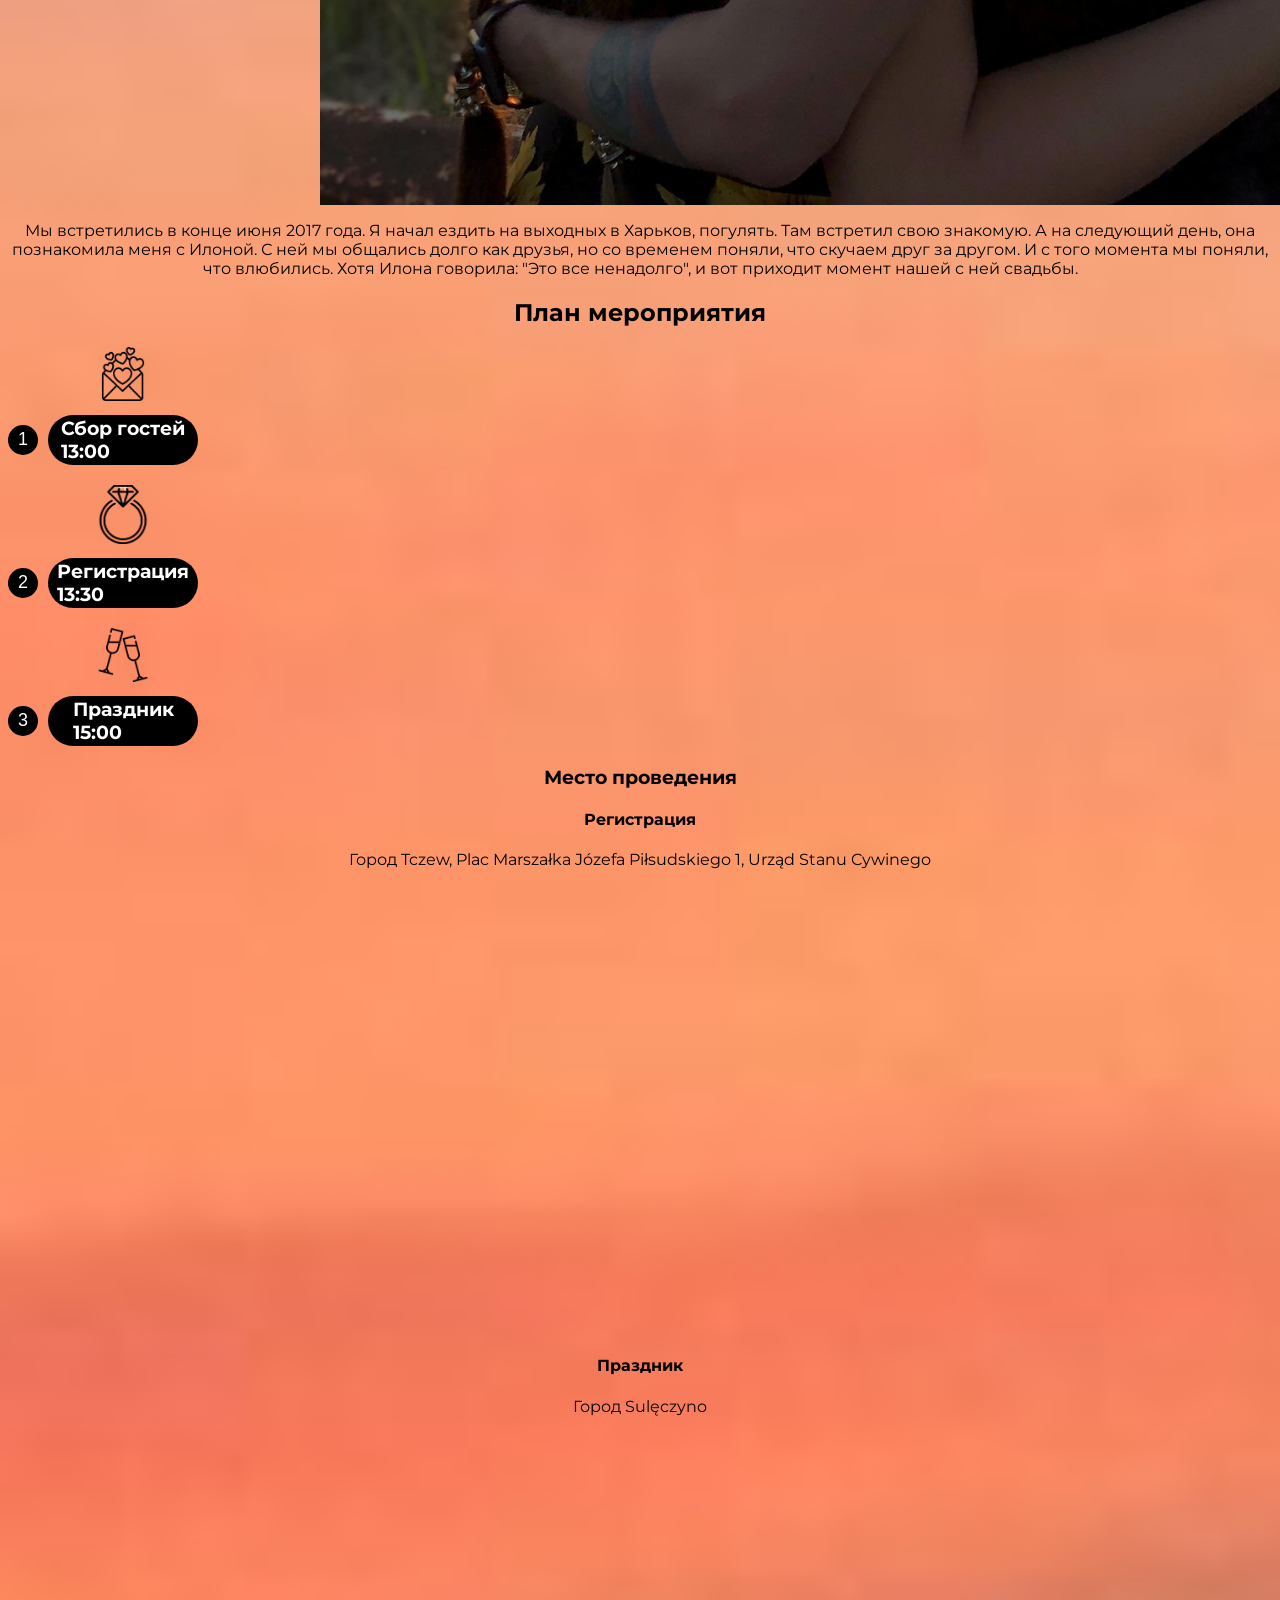
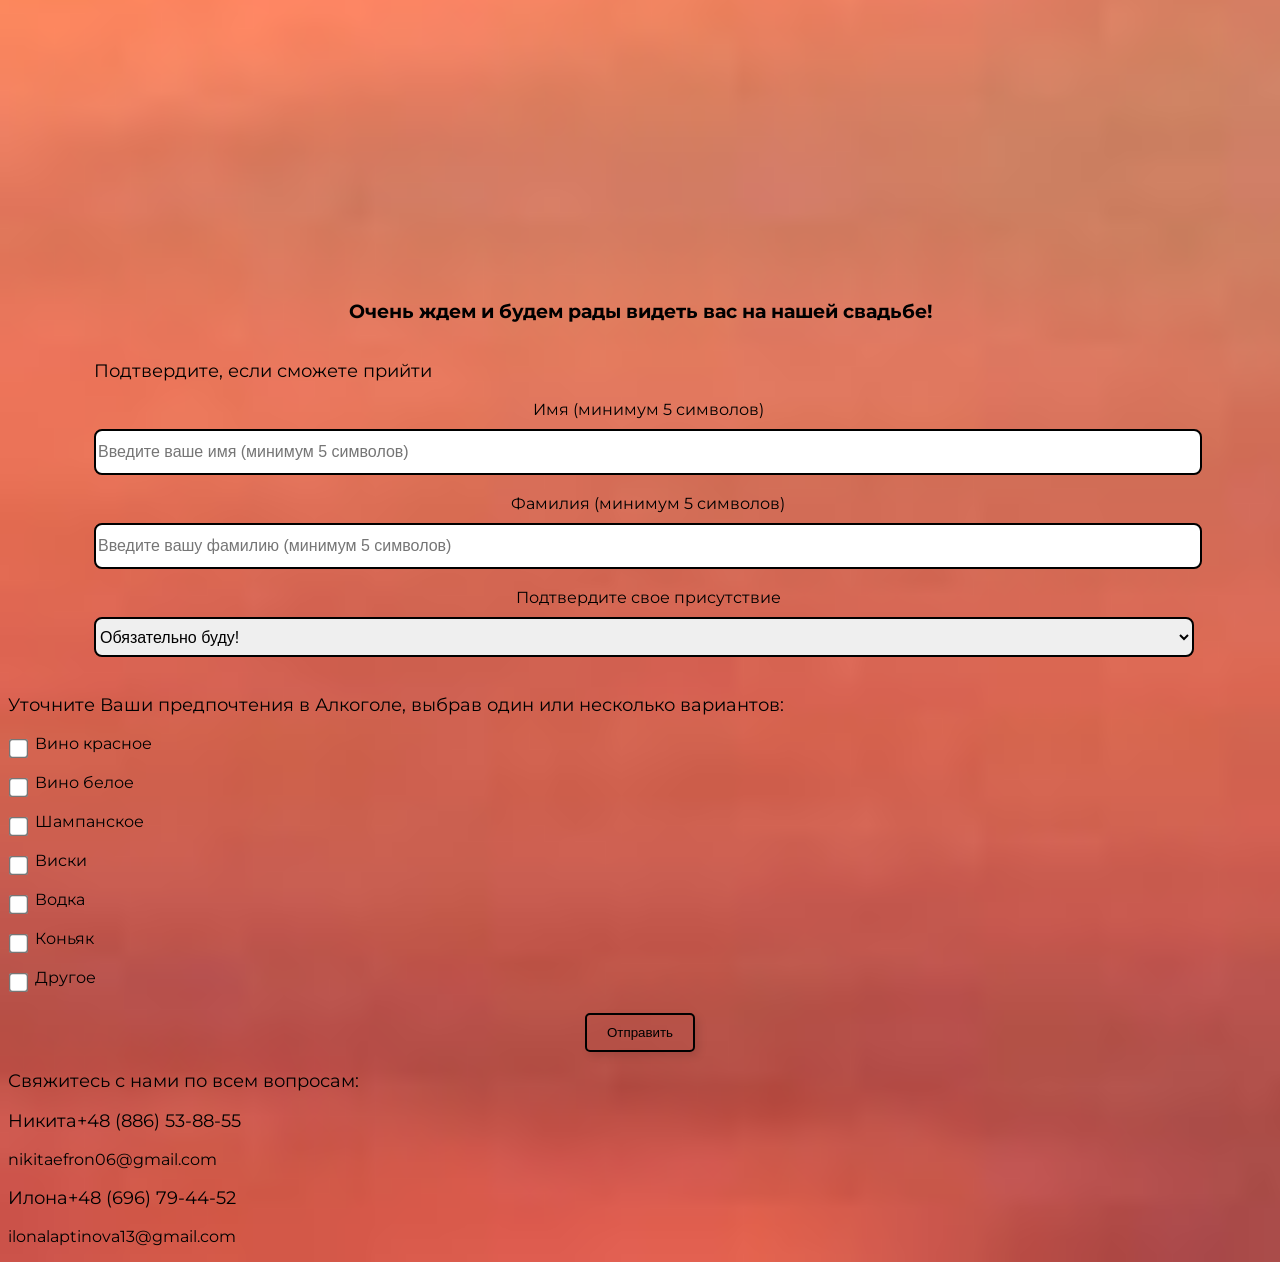
==== commit e538226c: "Summary (required)" ====
--- a/index.html
+++ b/index.html
@@ -143,15 +143,16 @@
 
         <h3 class="centered-heading">Очень ждем и будем рады видеть вас на нашей свадьбе!</h3>
         <div class="container">
-            <p style="font-size: 18px;">Подтвердите, если сможете прийти</p>
-            <label for="имя">Имя (минимум 5 символов)</label>
-            <input type="text" id="имя" name="имя" placeholder="Введите ваше имя (минимум 5 символов)" maxlength="20"
-                pattern="[a-zA-Zа-яА-ЯёЁ]+"><br><br>
-            <label for="фамилия">Фамилия (минимум 5 символов)</label>
-            <input type="text" id="фамилия" name="фамилия" placeholder="Введите вашу фамилию (минимум 5 символов)"
-                maxlength="20" pattern="[a-zA-Zа-яА-ЯёЁ]+"><br><br>
-            <label for="материал">Подтвердите свое присутствие</label>
-            <form>
+            <form netlify>
+                <p style="font-size: 18px;">Подтвердите, если сможете прийти</p>
+                <label for="имя">Имя (минимум 5 символов)</label>
+                <input type="text" id="имя" name="имя" placeholder="Введите ваше имя (минимум 5 символов)"
+                    maxlength="20" pattern="[a-zA-Zа-яА-ЯёЁ]+"><br><br>
+                <label for="фамилия">Фамилия (минимум 5 символов)</label>
+                <input type="text" id="фамилия" name="фамилия" placeholder="Введите вашу фамилию (минимум 5 символов)"
+                    maxlength="20" pattern="[a-zA-Zа-яА-ЯёЁ]+"><br><br>
+                <label for="материал">Подтвердите свое присутствие</label>
+
                 <select id="материал" name="материал">
                     <option value="Материал 1">Обязательно буду!</option>
                     <option value="Материал 2">Затрудняюсь ответить..</option>
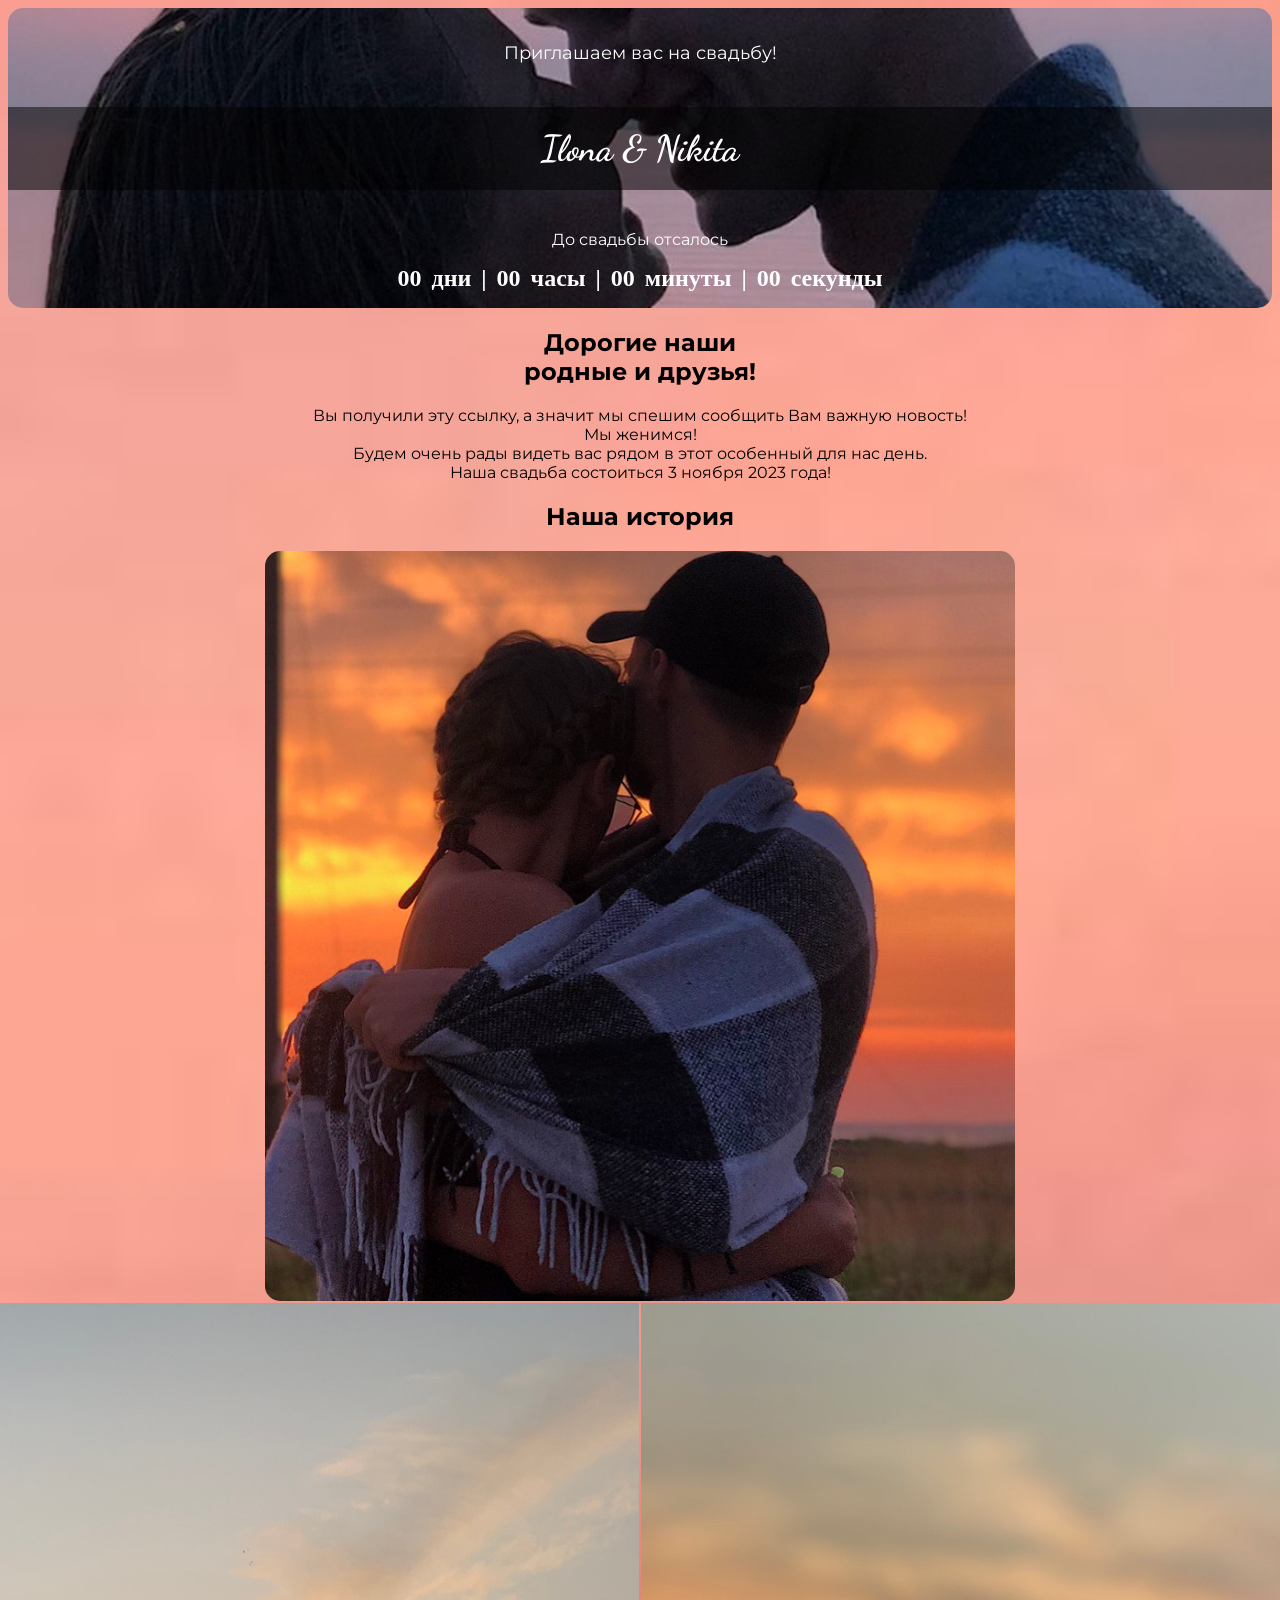
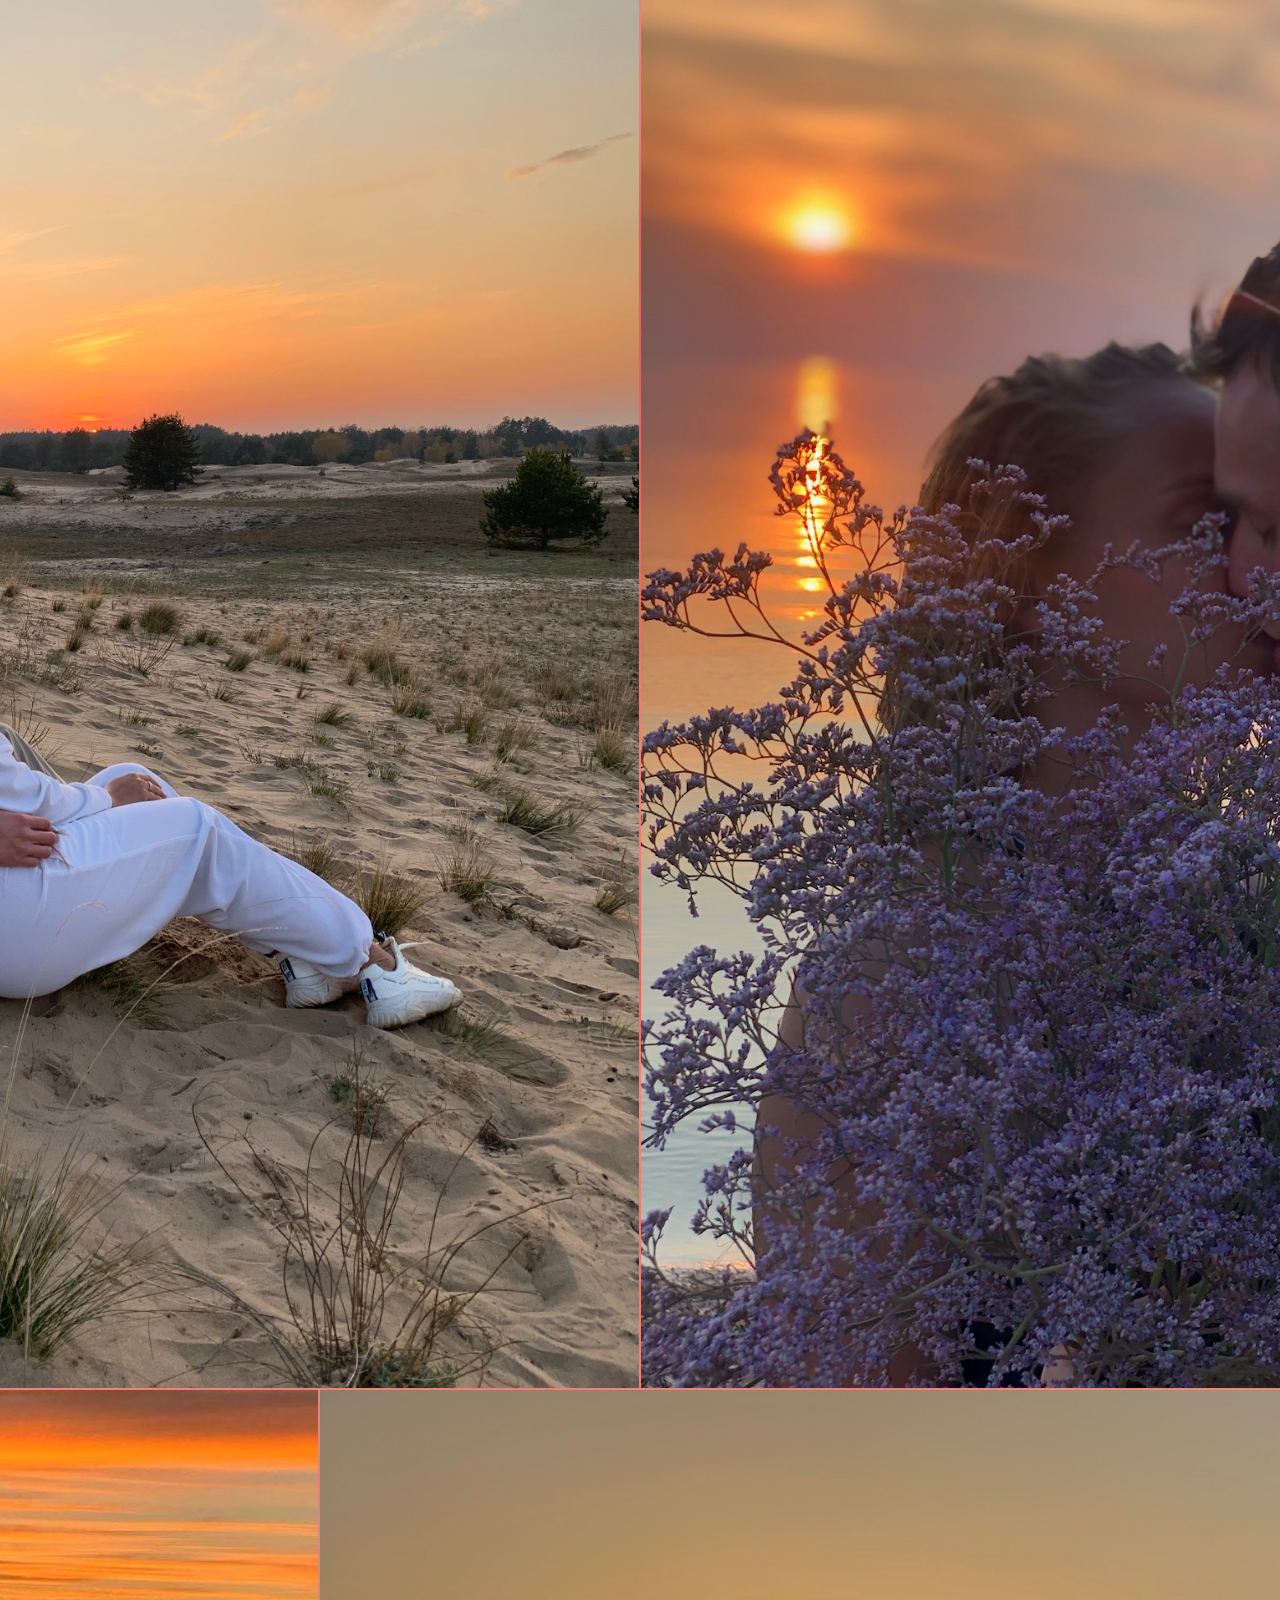
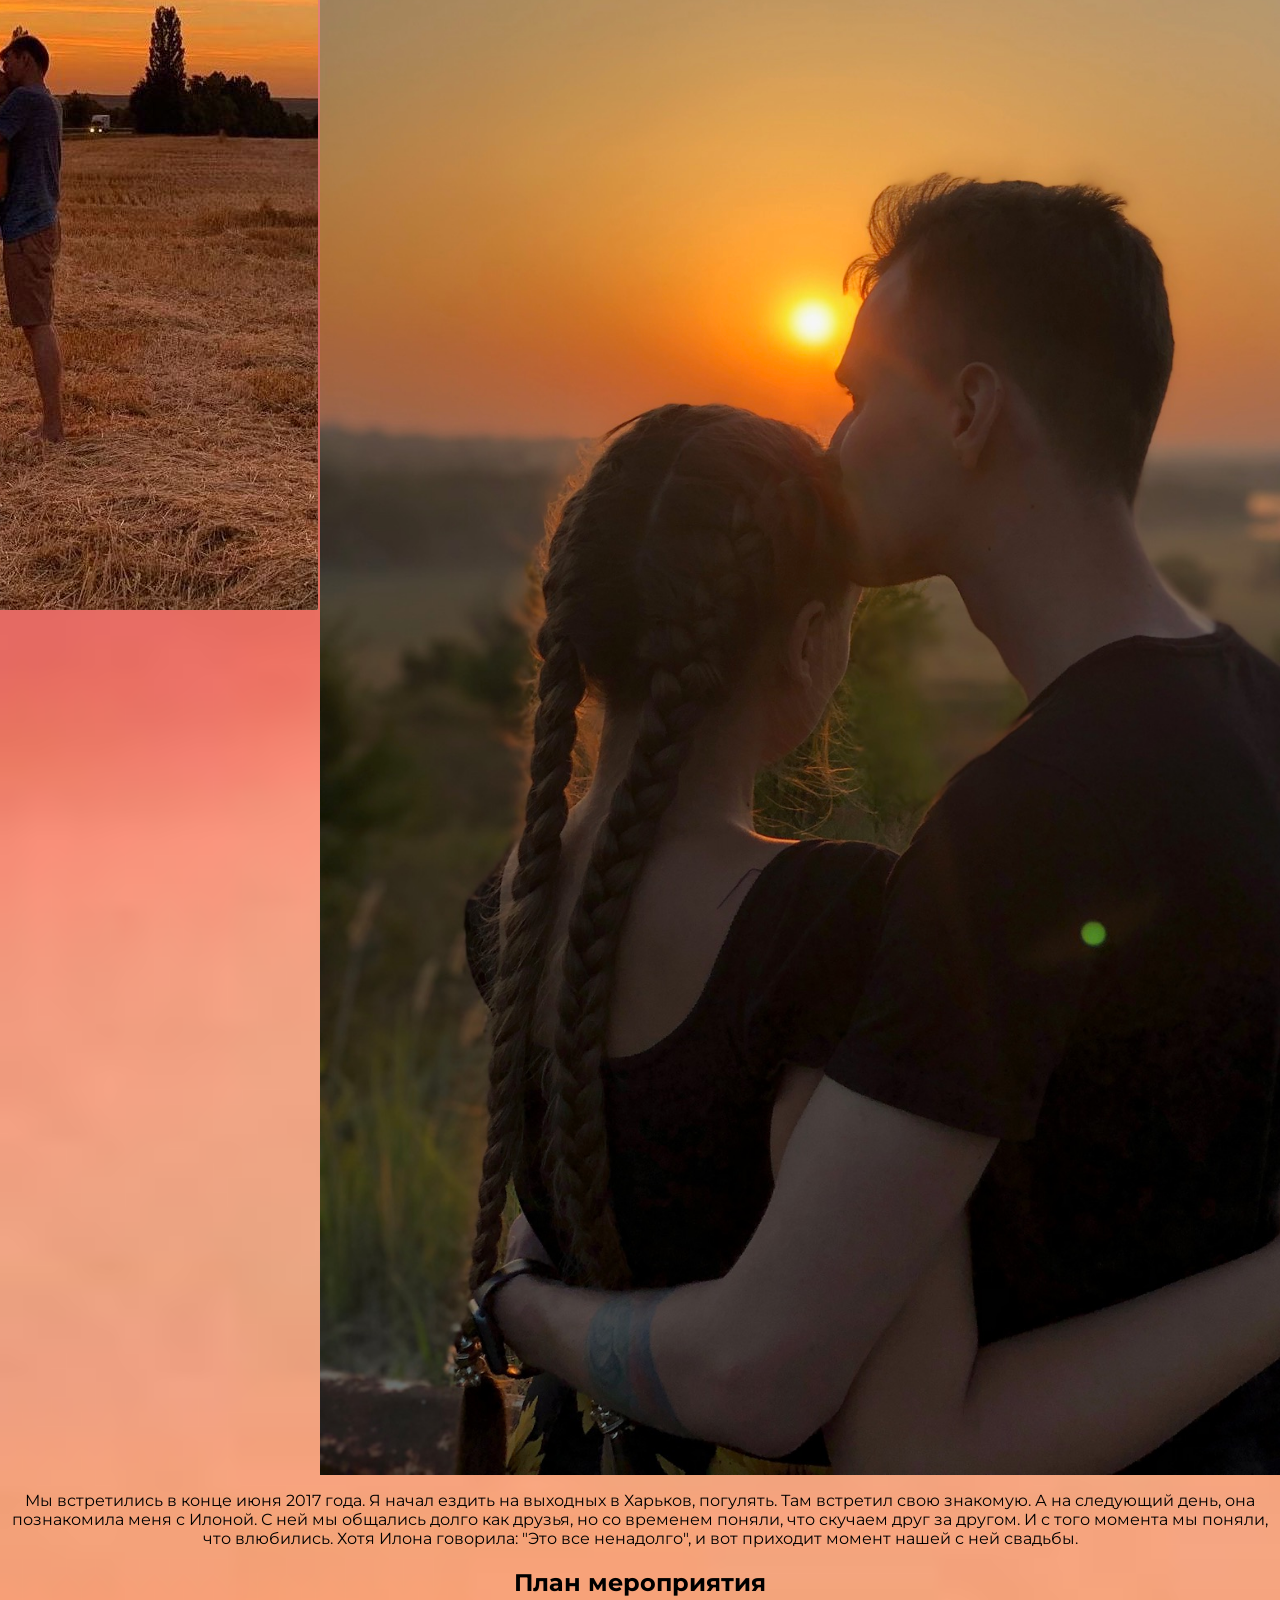
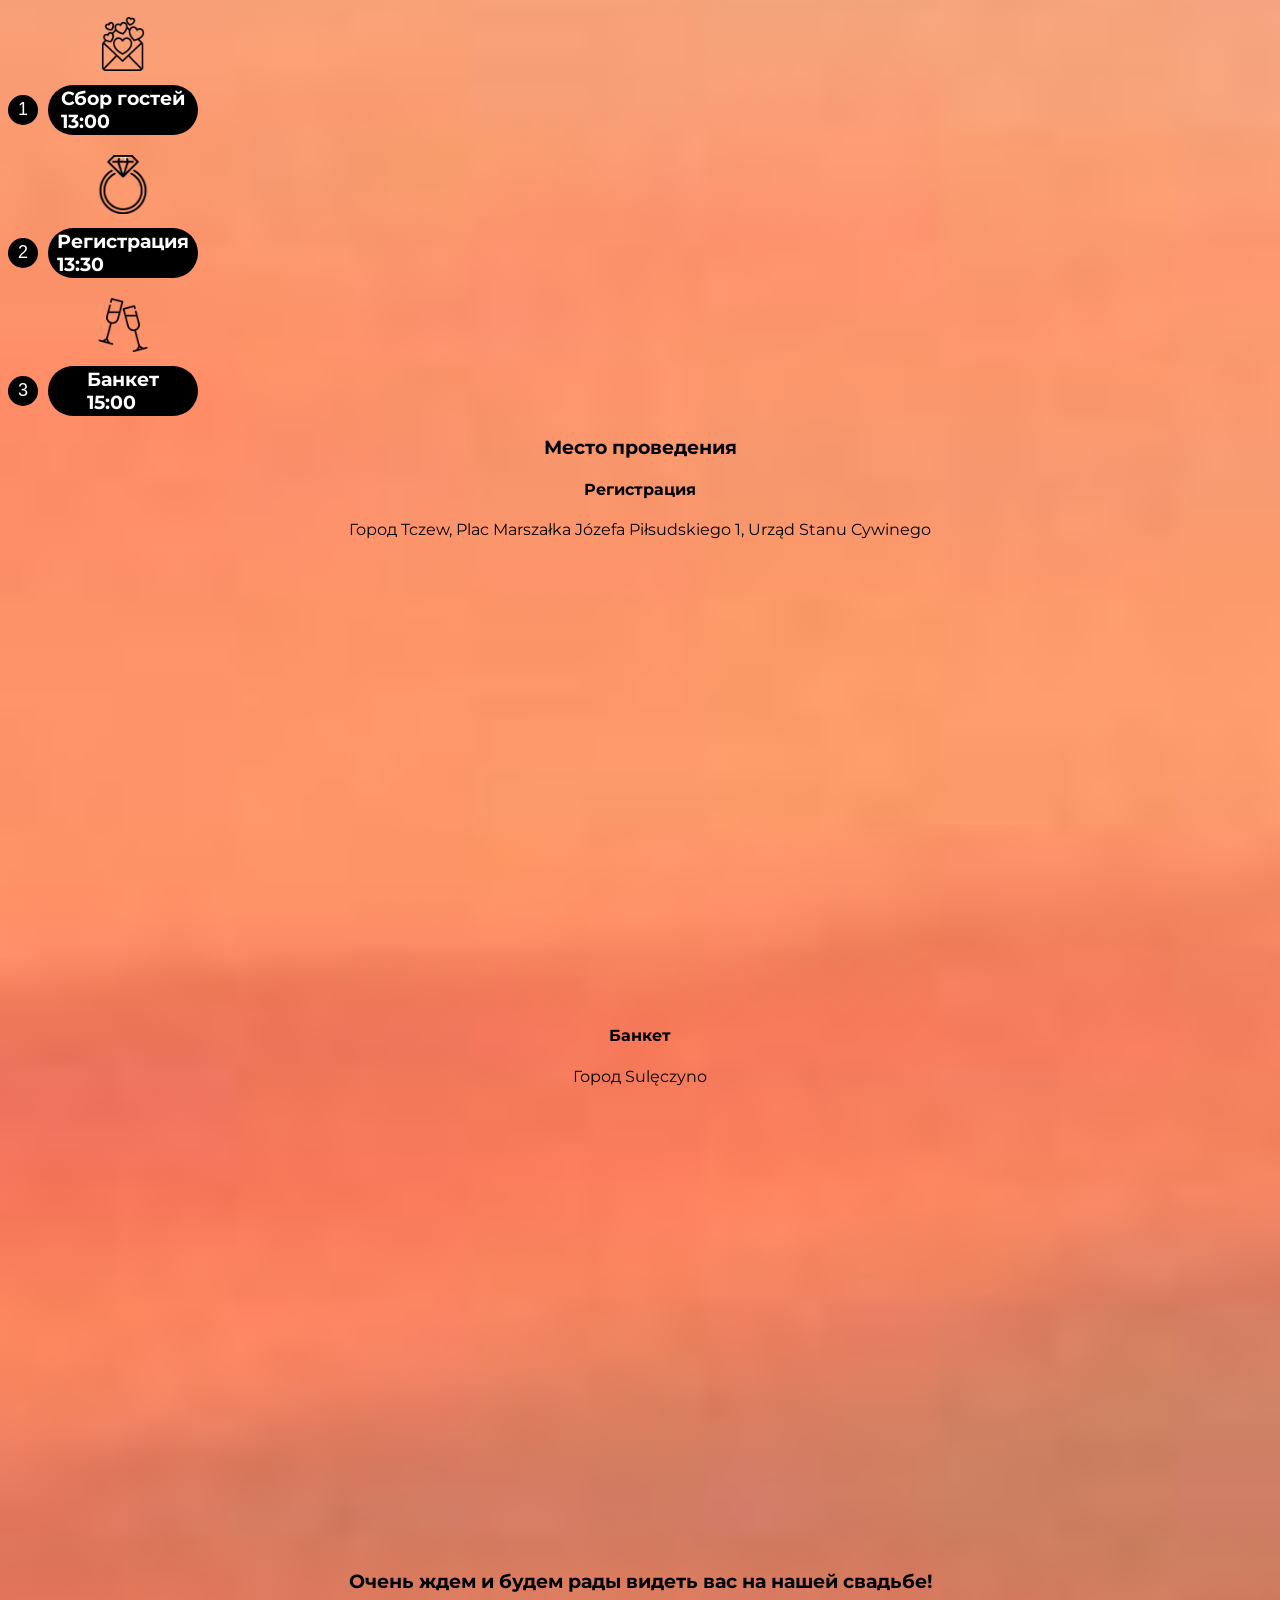
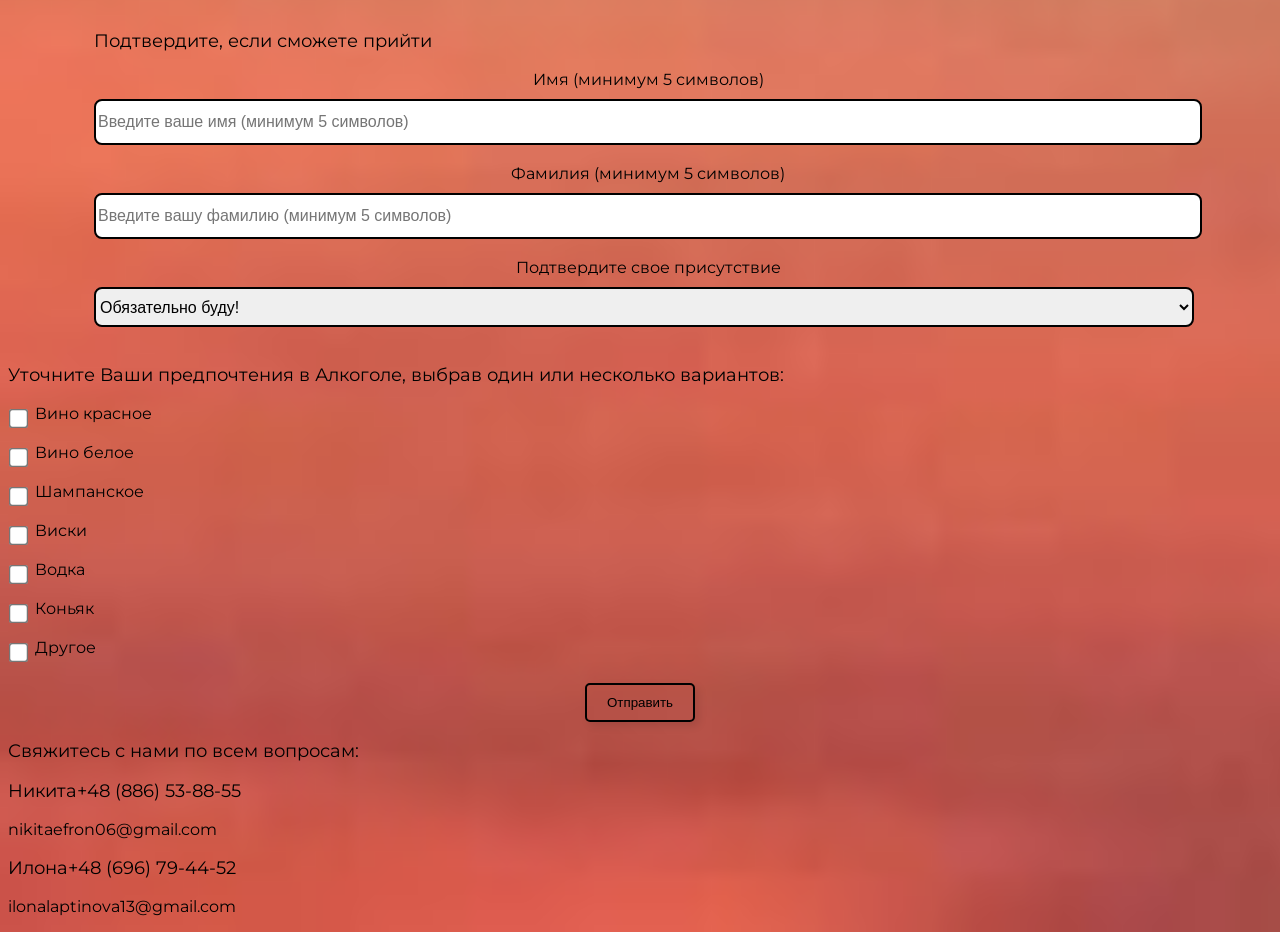
==== commit e384d190: "Summary (required)" ====
--- a/index.html
+++ b/index.html
@@ -107,7 +107,7 @@
                     <div class="circle">3</div>
                     <div class="oval">
                         <div class="text">
-                            <h3>Праздник <br> 15:00</h3>
+                            <h3>Банкет <br> 15:00</h3>
                         </div>
                     </div>
                 </li>
@@ -124,7 +124,7 @@
                     width="600" height="450" style="border:0;" allowfullscreen="" loading="lazy"
                     referrerpolicy="no-referrer-when-downgrade"></iframe>
             </div>
-            <h4 class="centered-heading">Праздник</h4>
+            <h4 class="centered-heading">Банкет</h4>
             <p style="text-align: center;" style="font-size: 18px;">Город Sulęczyno</p>
             <div class="map-container">
                 <iframe
--- a/styles.css
+++ b/styles.css
@@ -265,3 +265,7 @@
   margin-top: 5px;
   display: none;
 }
+
+.wedd {
+  max-width: 100%;
+}
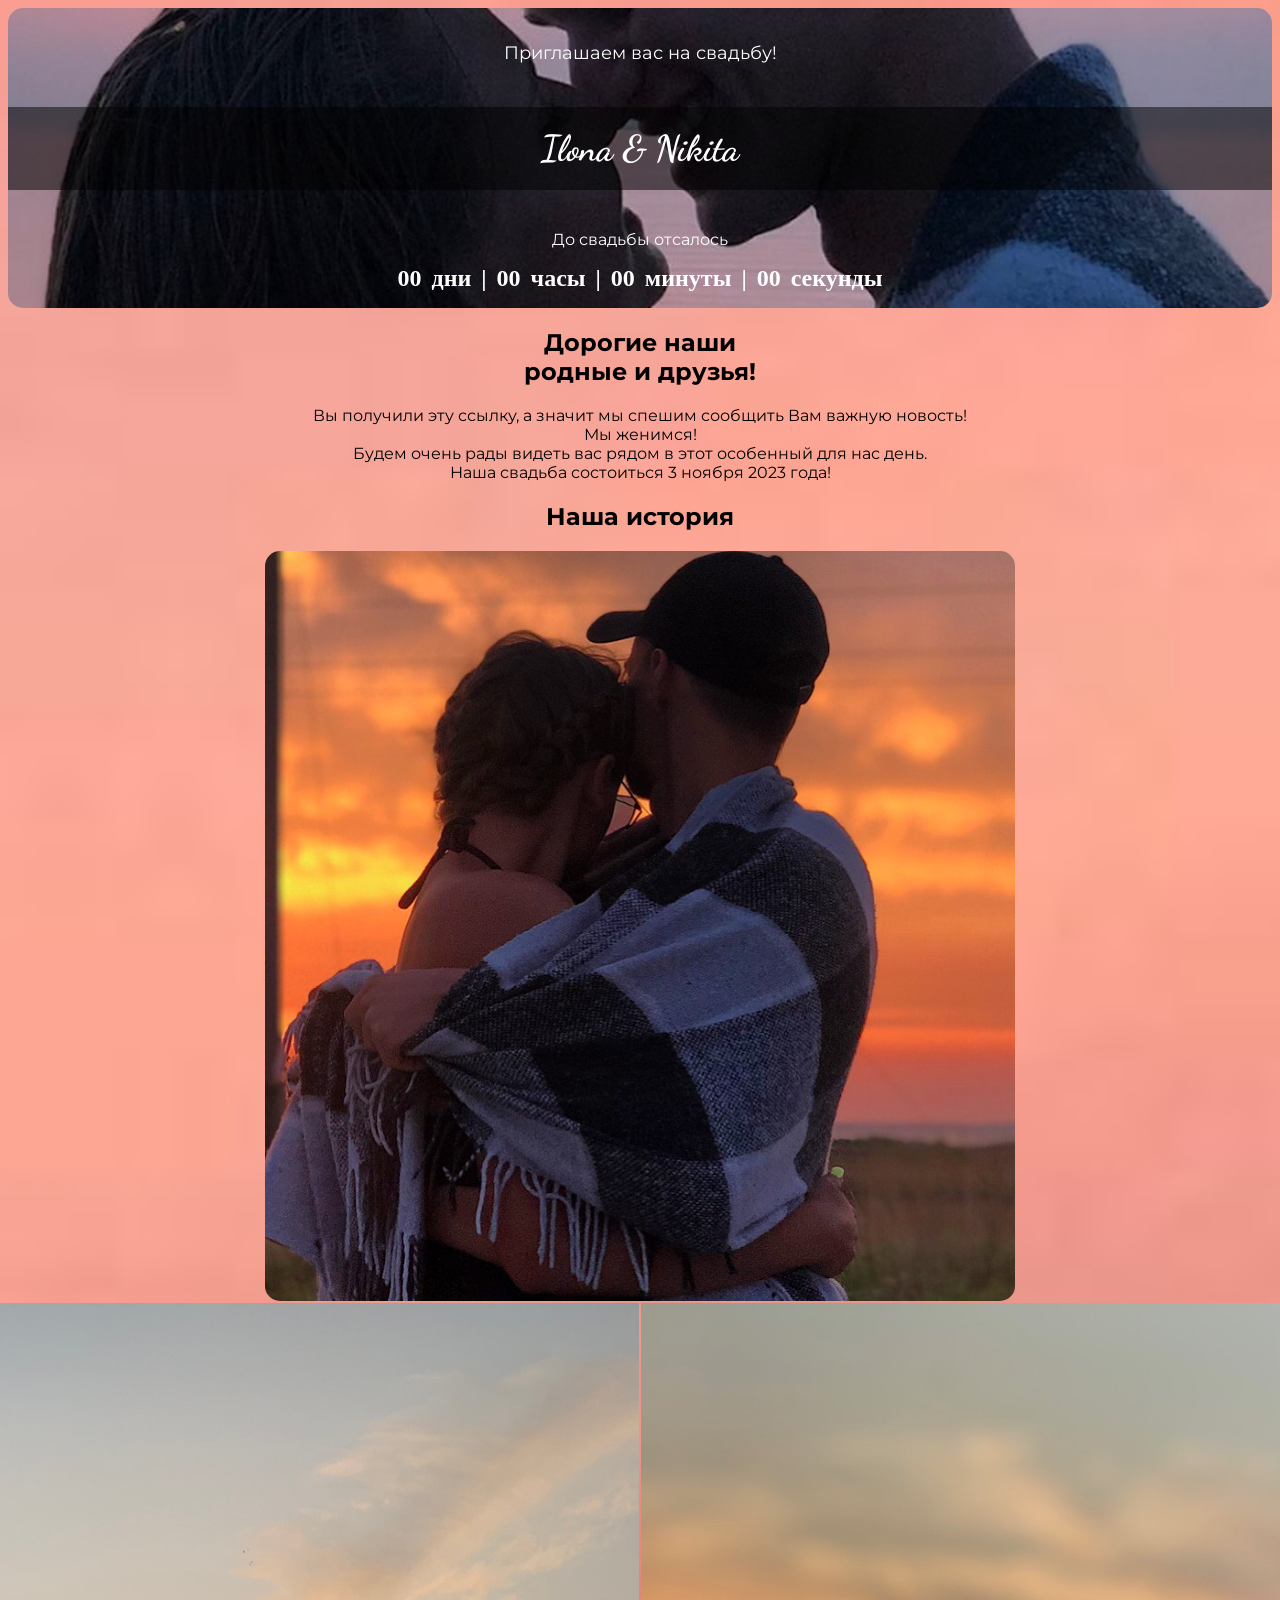
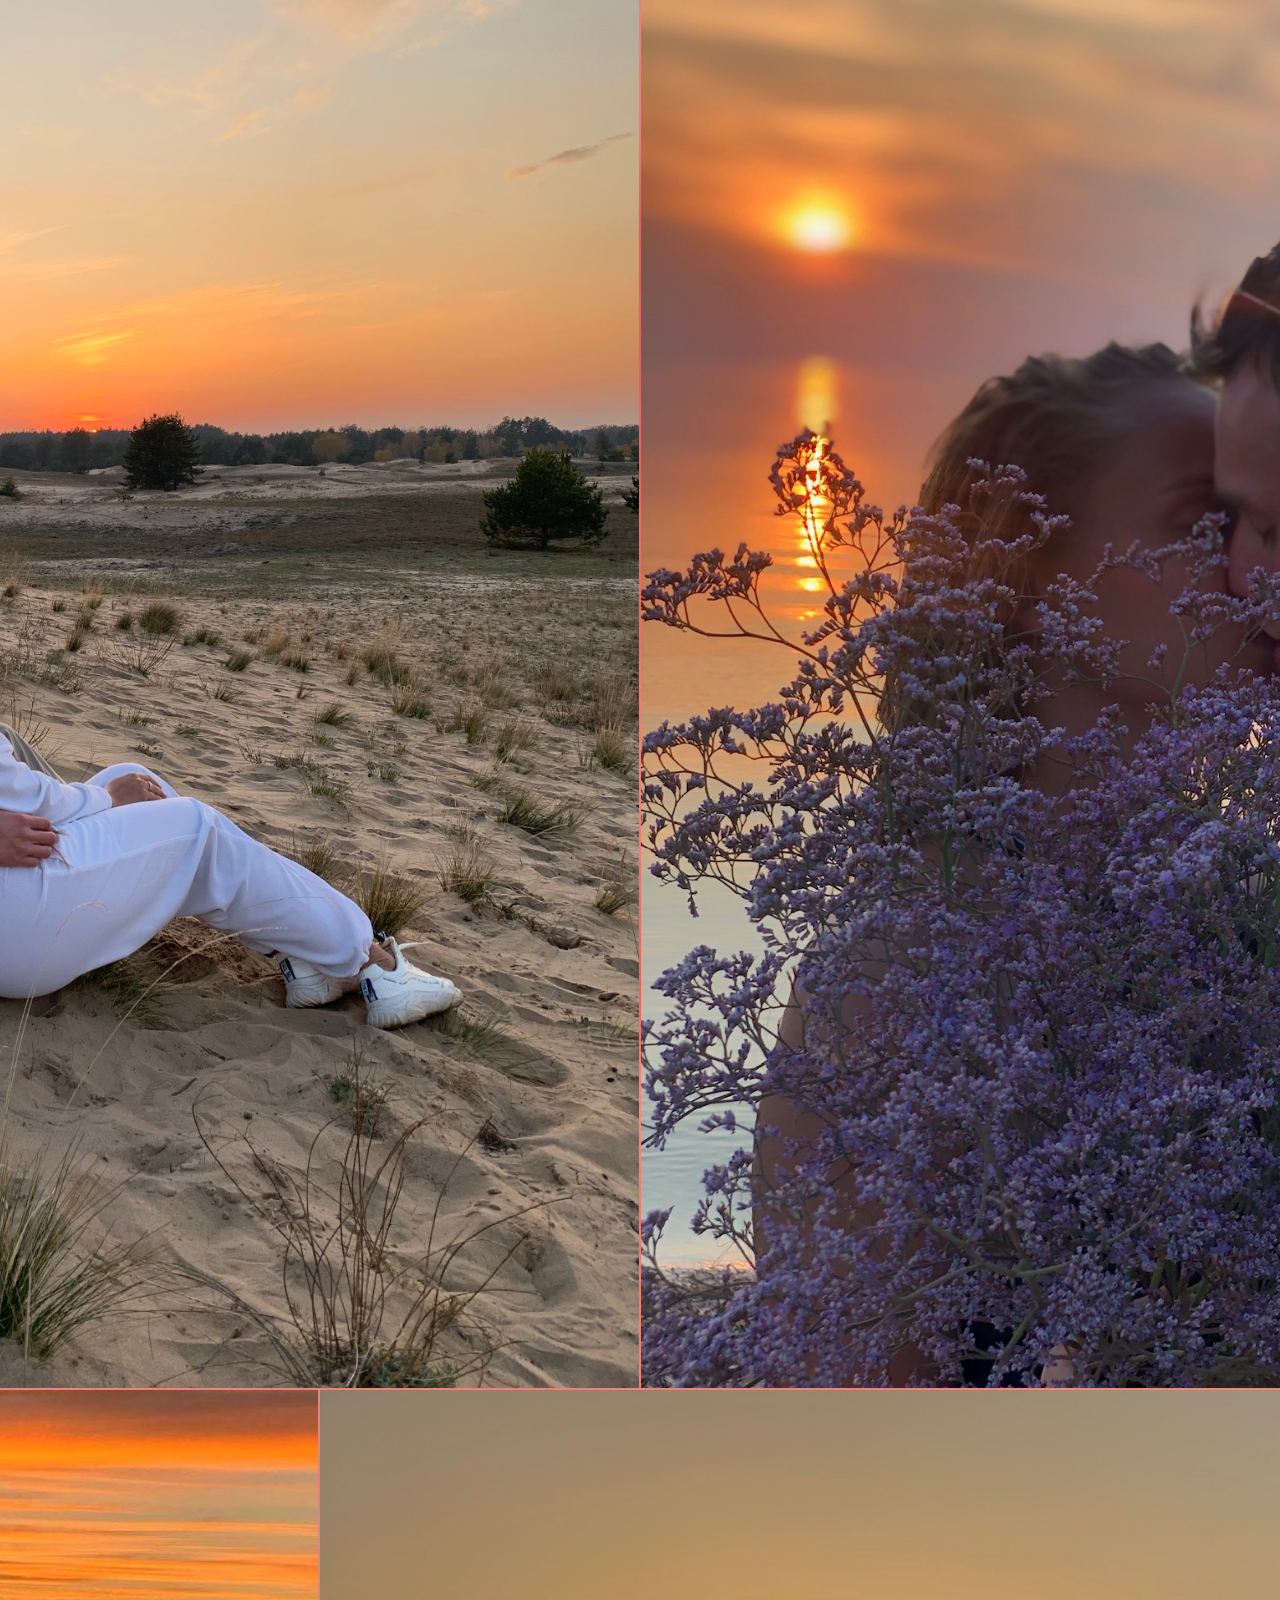
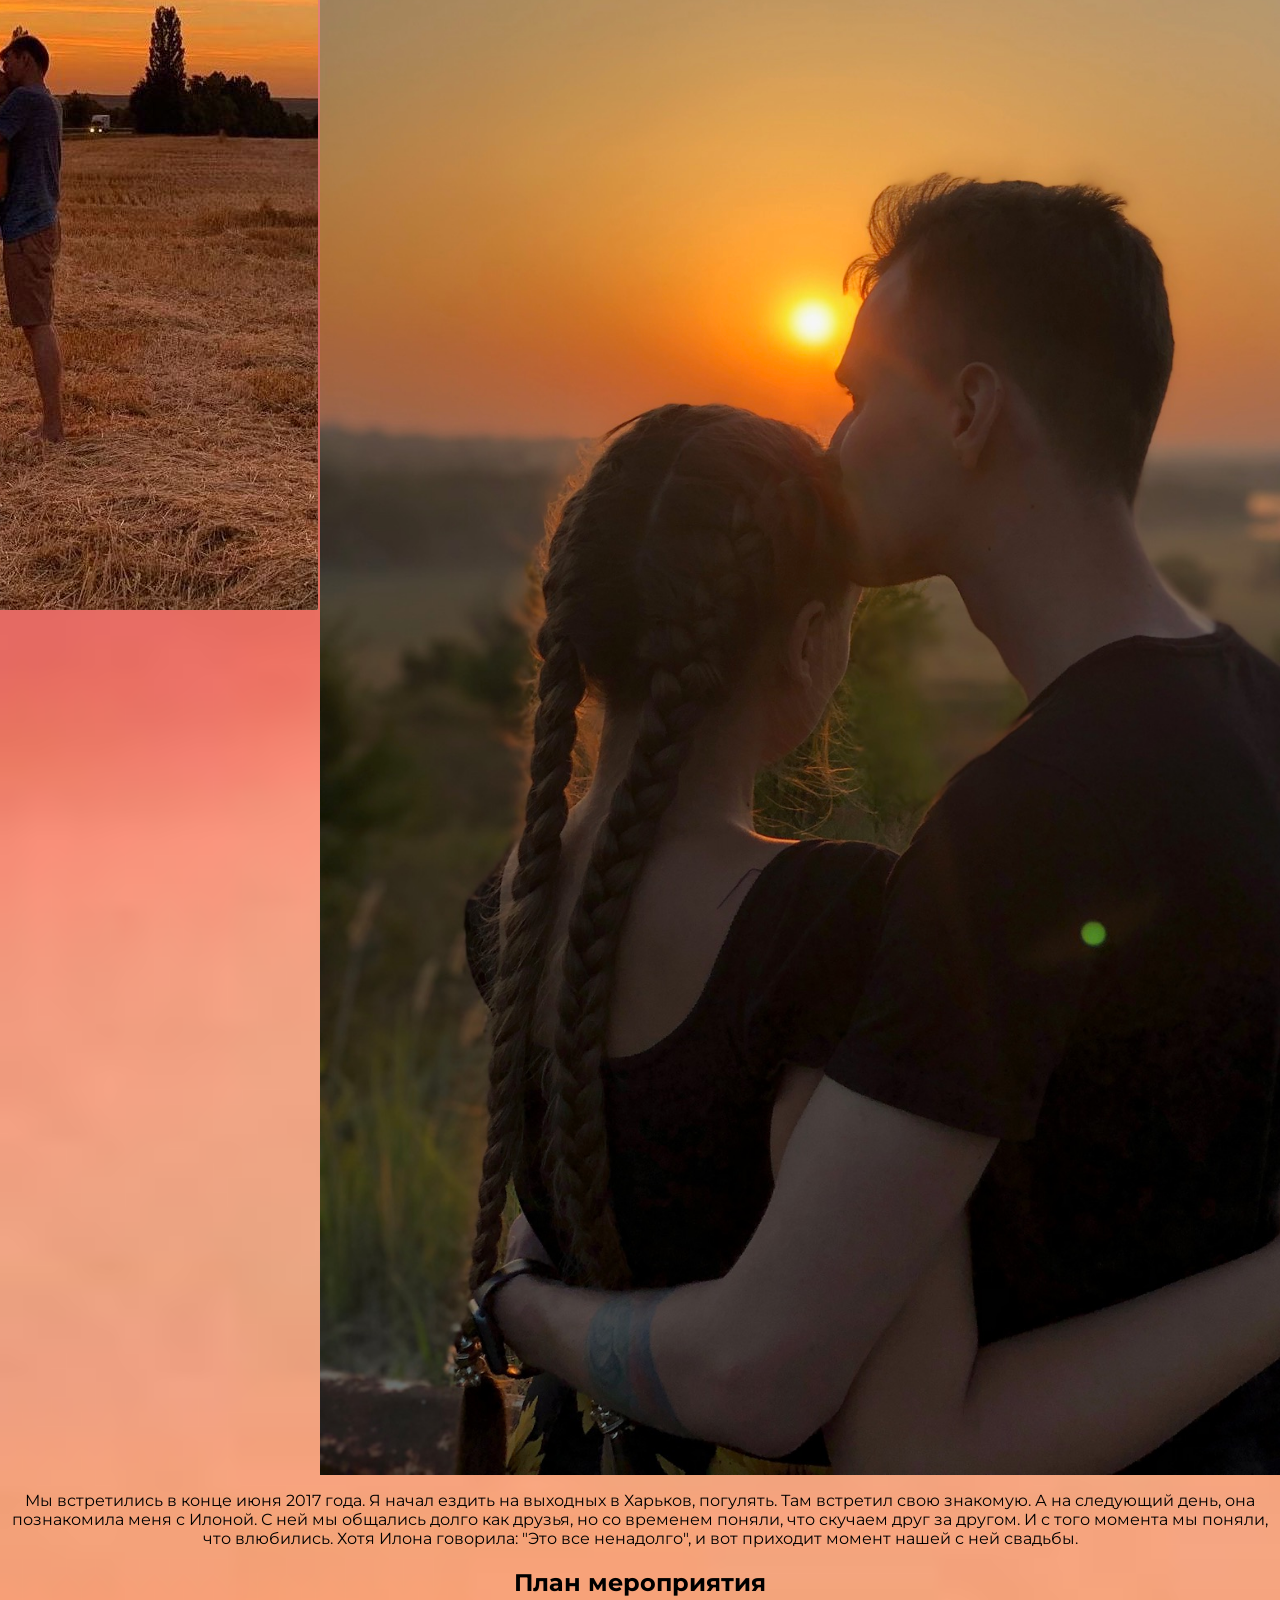
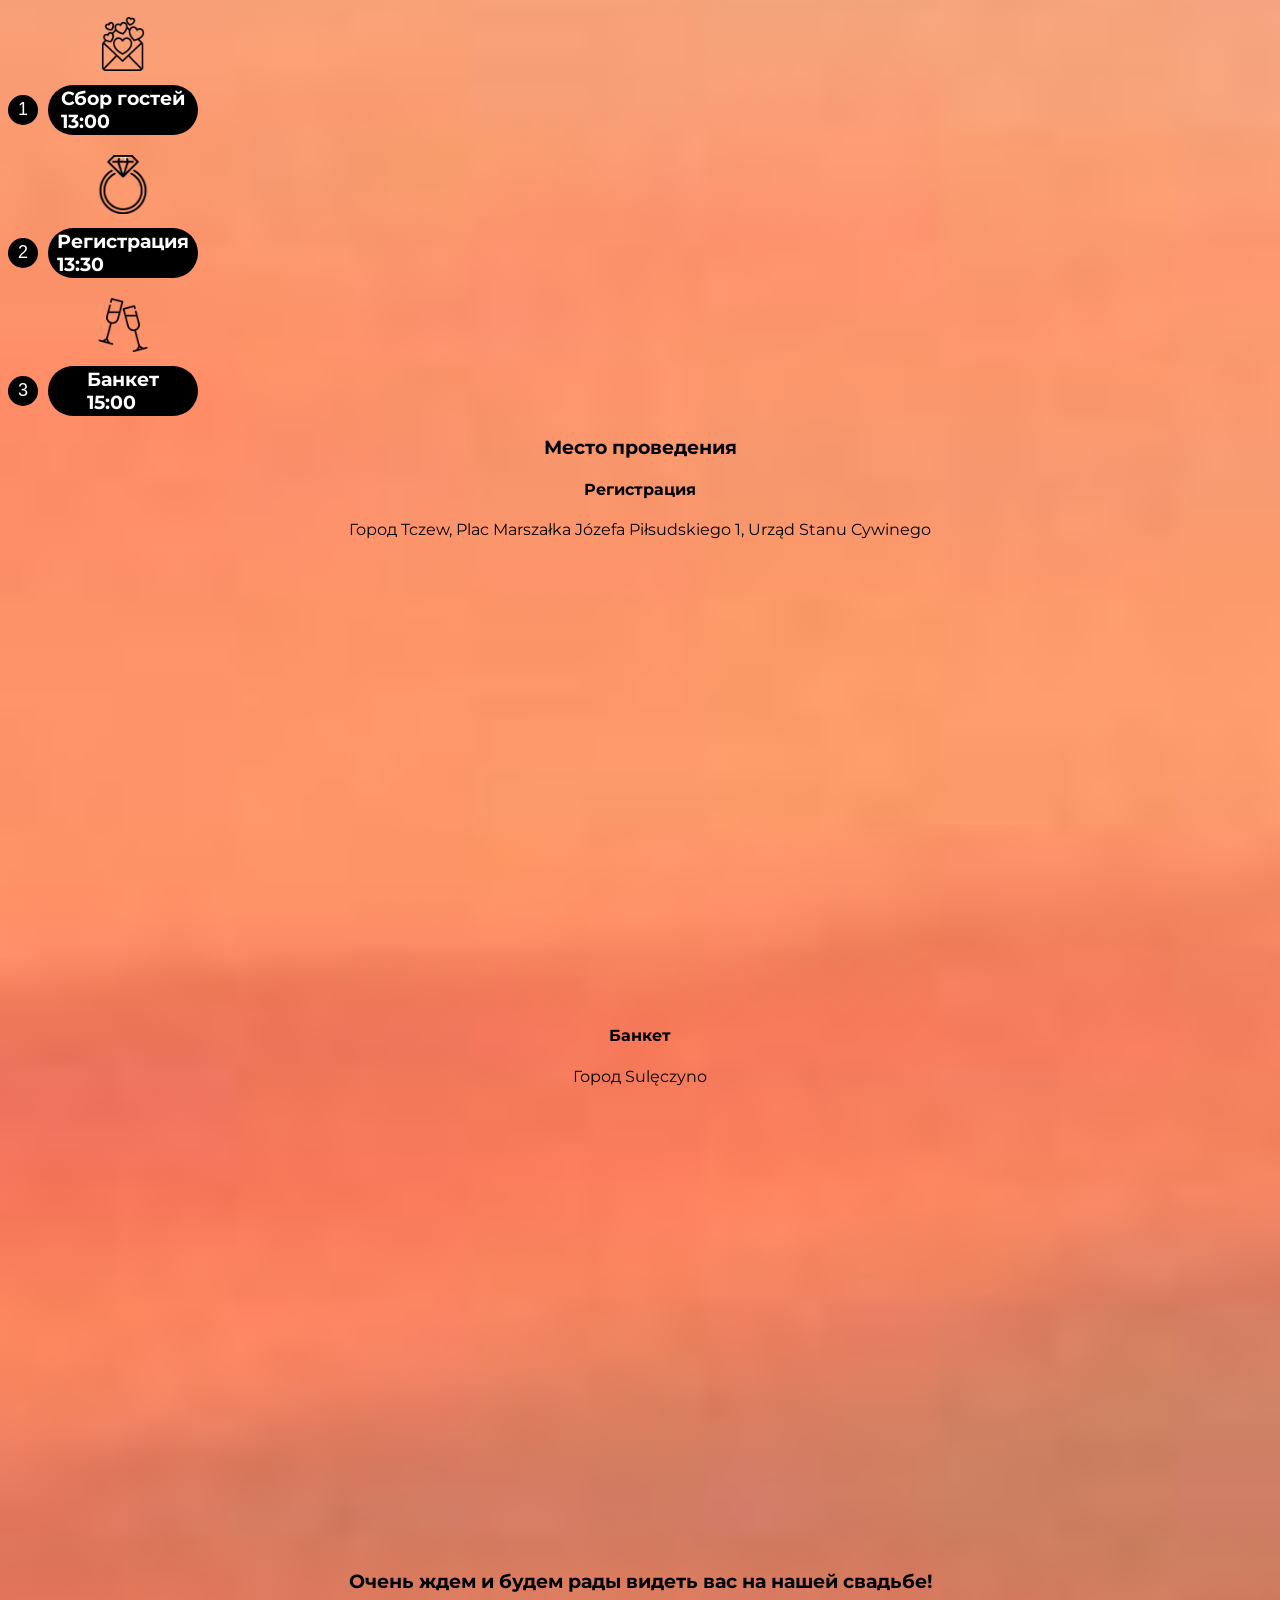
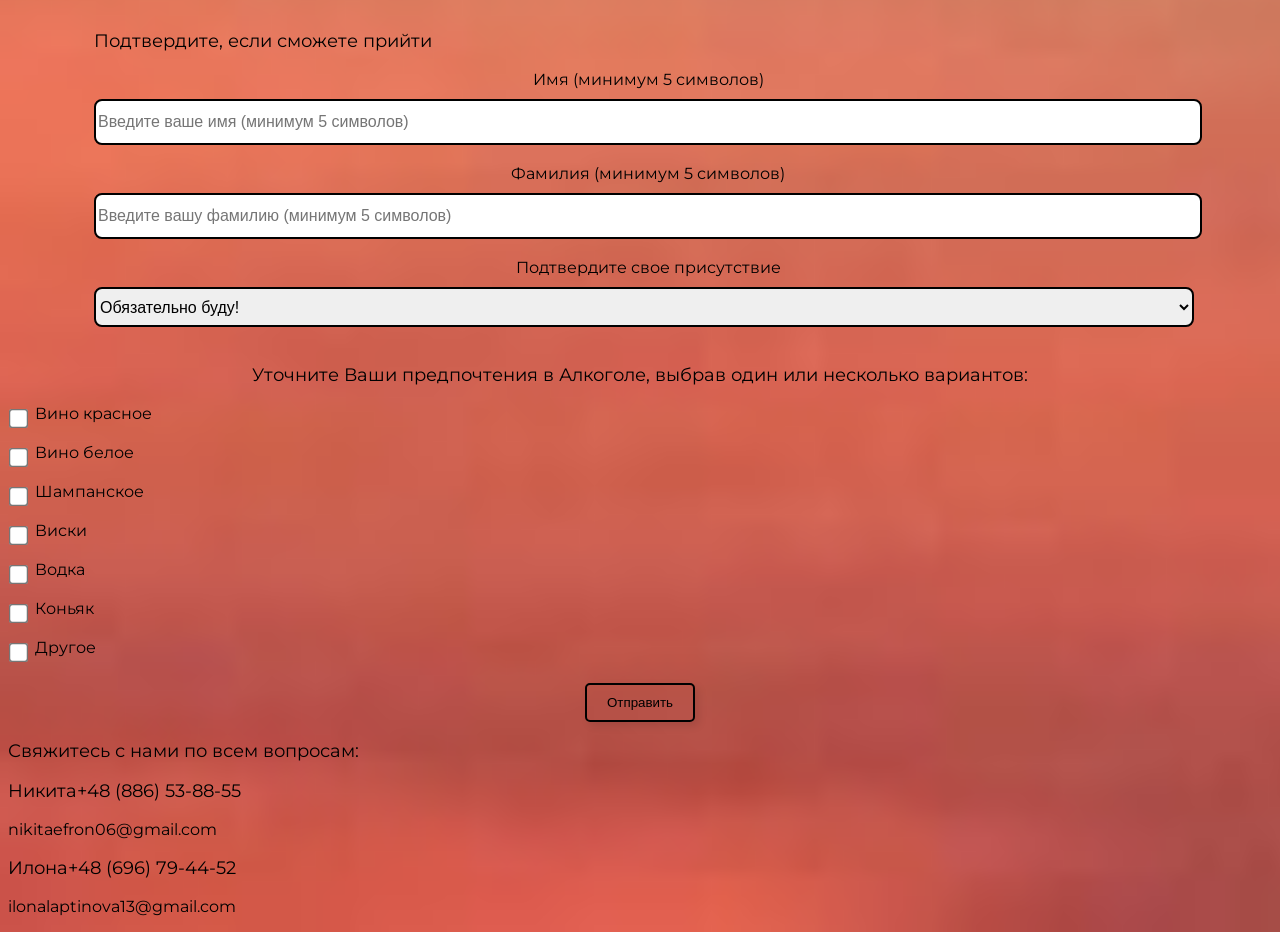
==== commit 31695adc: "Update index.html" ====
--- a/index.html
+++ b/index.html
@@ -207,37 +207,40 @@
             }
         </style>
 
-        <p style="font-size: 18px;">Уточните Ваши предпочтения в Алкоголе, выбрав один или несколько вариантов:</p>
-        <ul>
-            <li>
-                <input type="checkbox" id="вино_красное" name="алкоголь" value="Вино красное">
-                <label for="вино_красное">Вино красное</label>
-            </li>
-            <li>
-                <input type="checkbox" id="вино_белое" name="алкоголь" value="Вино белое">
-                <label for="вино_белое">Вино белое</label>
-            </li>
-            <li>
-                <input type="checkbox" id="шампанское" name="алкоголь" value="Шампанское">
-                <label for="шампанское">Шампанское</label>
-            </li>
-            <li>
-                <input type="checkbox" id="виски" name="алкоголь" value="Виски">
-                <label for="виски">Виски</label>
-            </li>
-            <li>
-                <input type="checkbox" id="водка" name="алкоголь" value="Водка">
-                <label for="водка">Водка</label>
-            </li>
-            <li>
-                <input type="checkbox" id="коньяк" name="алкоголь" value="Коньяк">
-                <label for="коньяк">Коньяк</label>
-            </li>
-            <li>
-                <input type="checkbox" id="другое" name="алкоголь" value="Другое">
-                <label for="другое">Другое</label>
-            </li>
-        </ul>
+        <p style="font-size: 18px; text-align: center;">Уточните Ваши предпочтения в Алкоголе, выбрав один или несколько
+            вариантов:</p>
+        <form netlify>
+            <ul>
+                <li>
+                    <input type="checkbox" id="вино_красное" name="алкоголь" value="Вино красное">
+                    <label for="вино_красное">Вино красное</label>
+                </li>
+                <li>
+                    <input type="checkbox" id="вино_белое" name="алкоголь" value="Вино белое">
+                    <label for="вино_белое">Вино белое</label>
+                </li>
+                <li>
+                    <input type="checkbox" id="шампанское" name="алкоголь" value="Шампанское">
+                    <label for="шампанское">Шампанское</label>
+                </li>
+                <li>
+                    <input type="checkbox" id="виски" name="алкоголь" value="Виски">
+                    <label for="виски">Виски</label>
+                </li>
+                <li>
+                    <input type="checkbox" id="водка" name="алкоголь" value="Водка">
+                    <label for="водка">Водка</label>
+                </li>
+                <li>
+                    <input type="checkbox" id="коньяк" name="алкоголь" value="Коньяк">
+                    <label for="коньяк">Коньяк</label>
+                </li>
+                <li>
+                    <input type="checkbox" id="другое" name="алкоголь" value="Другое">
+                    <label for="другое">Другое</label>
+                </li>
+            </ul>
+        </form>
         <style>
             ul {
                 list-style-type: none;
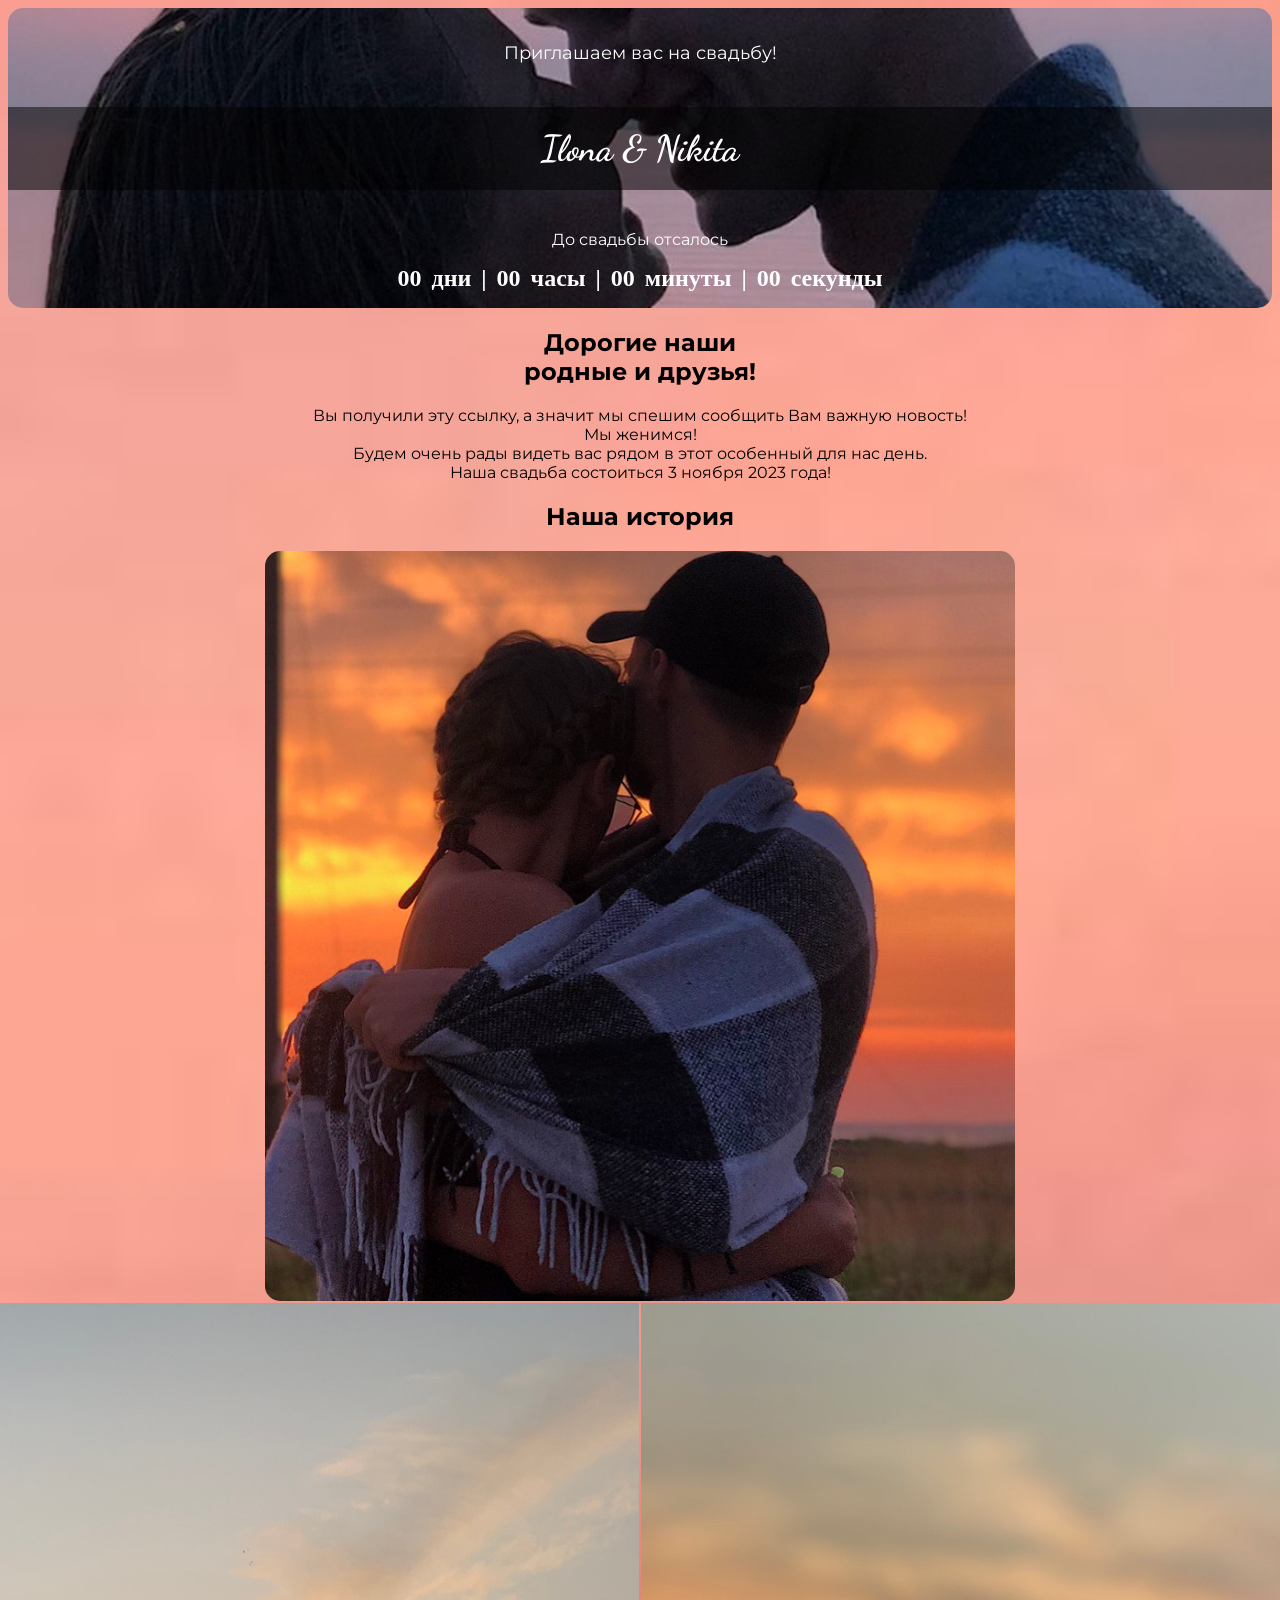
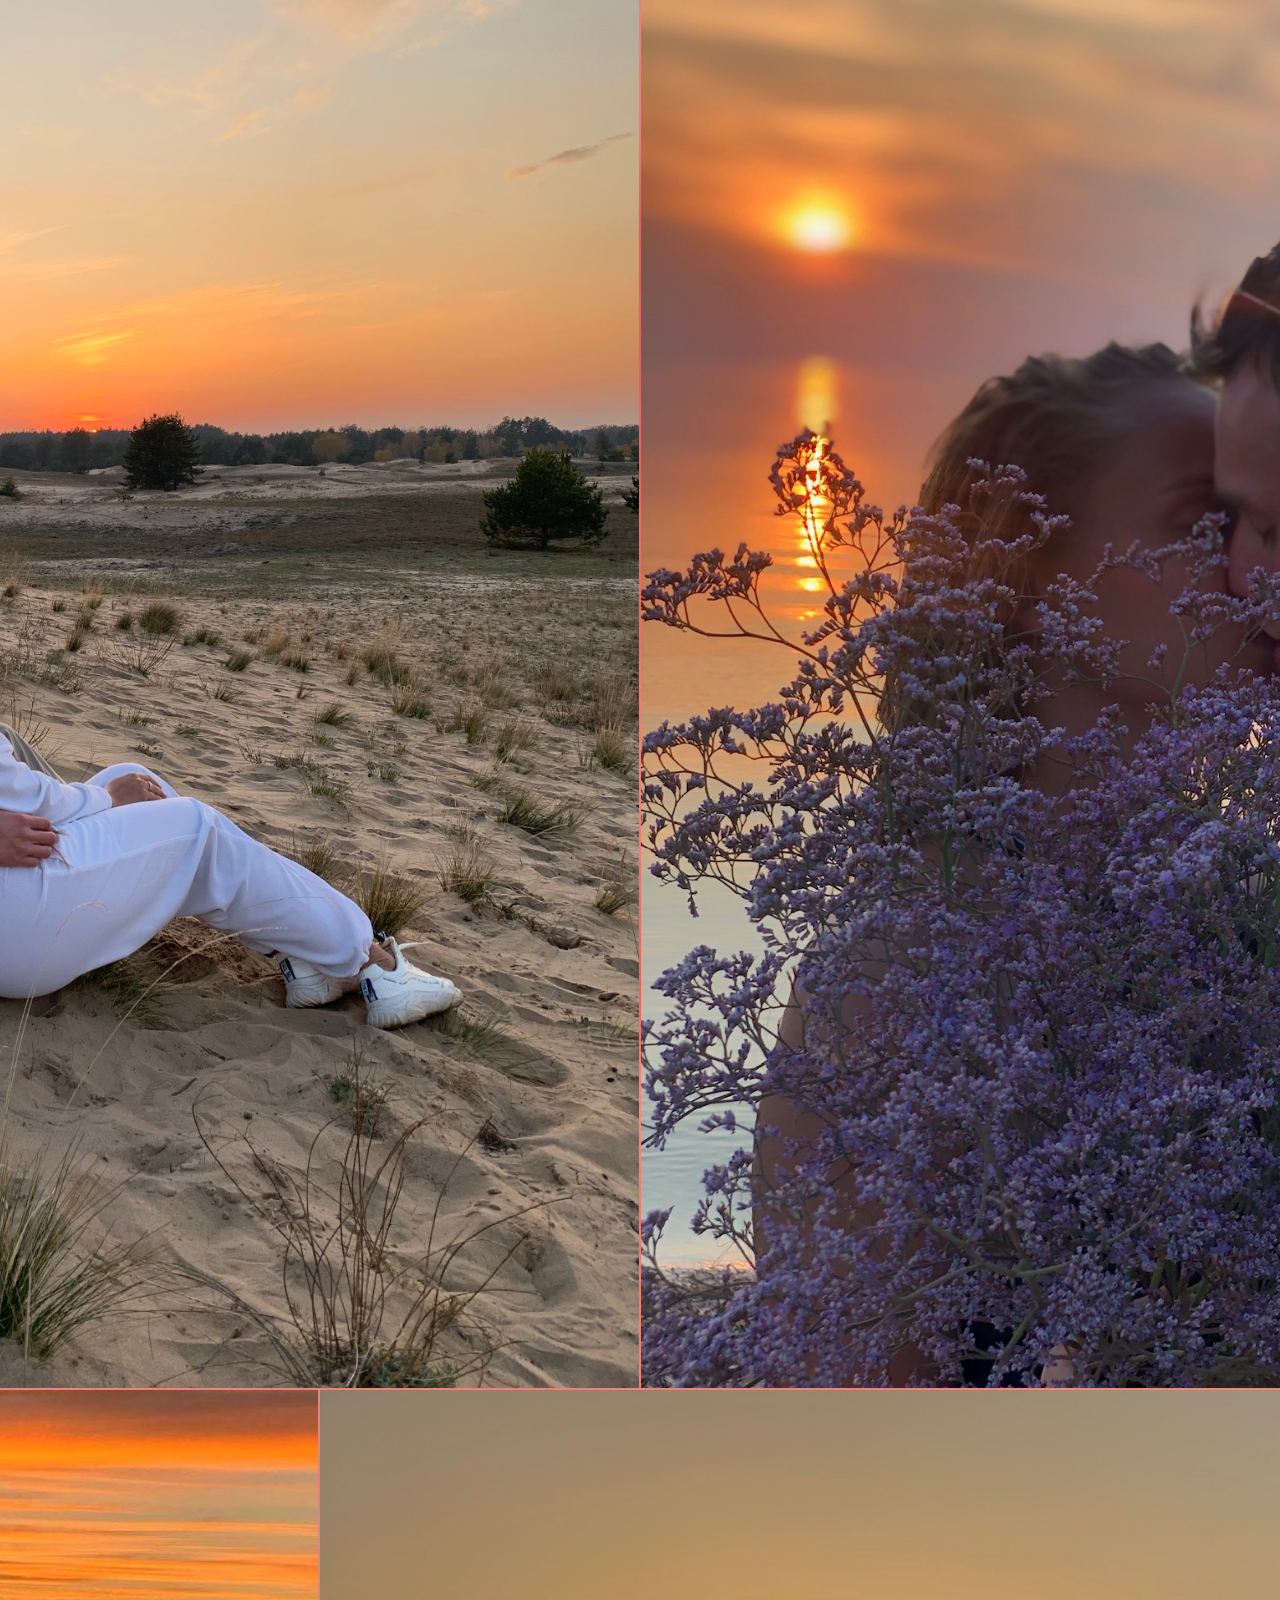
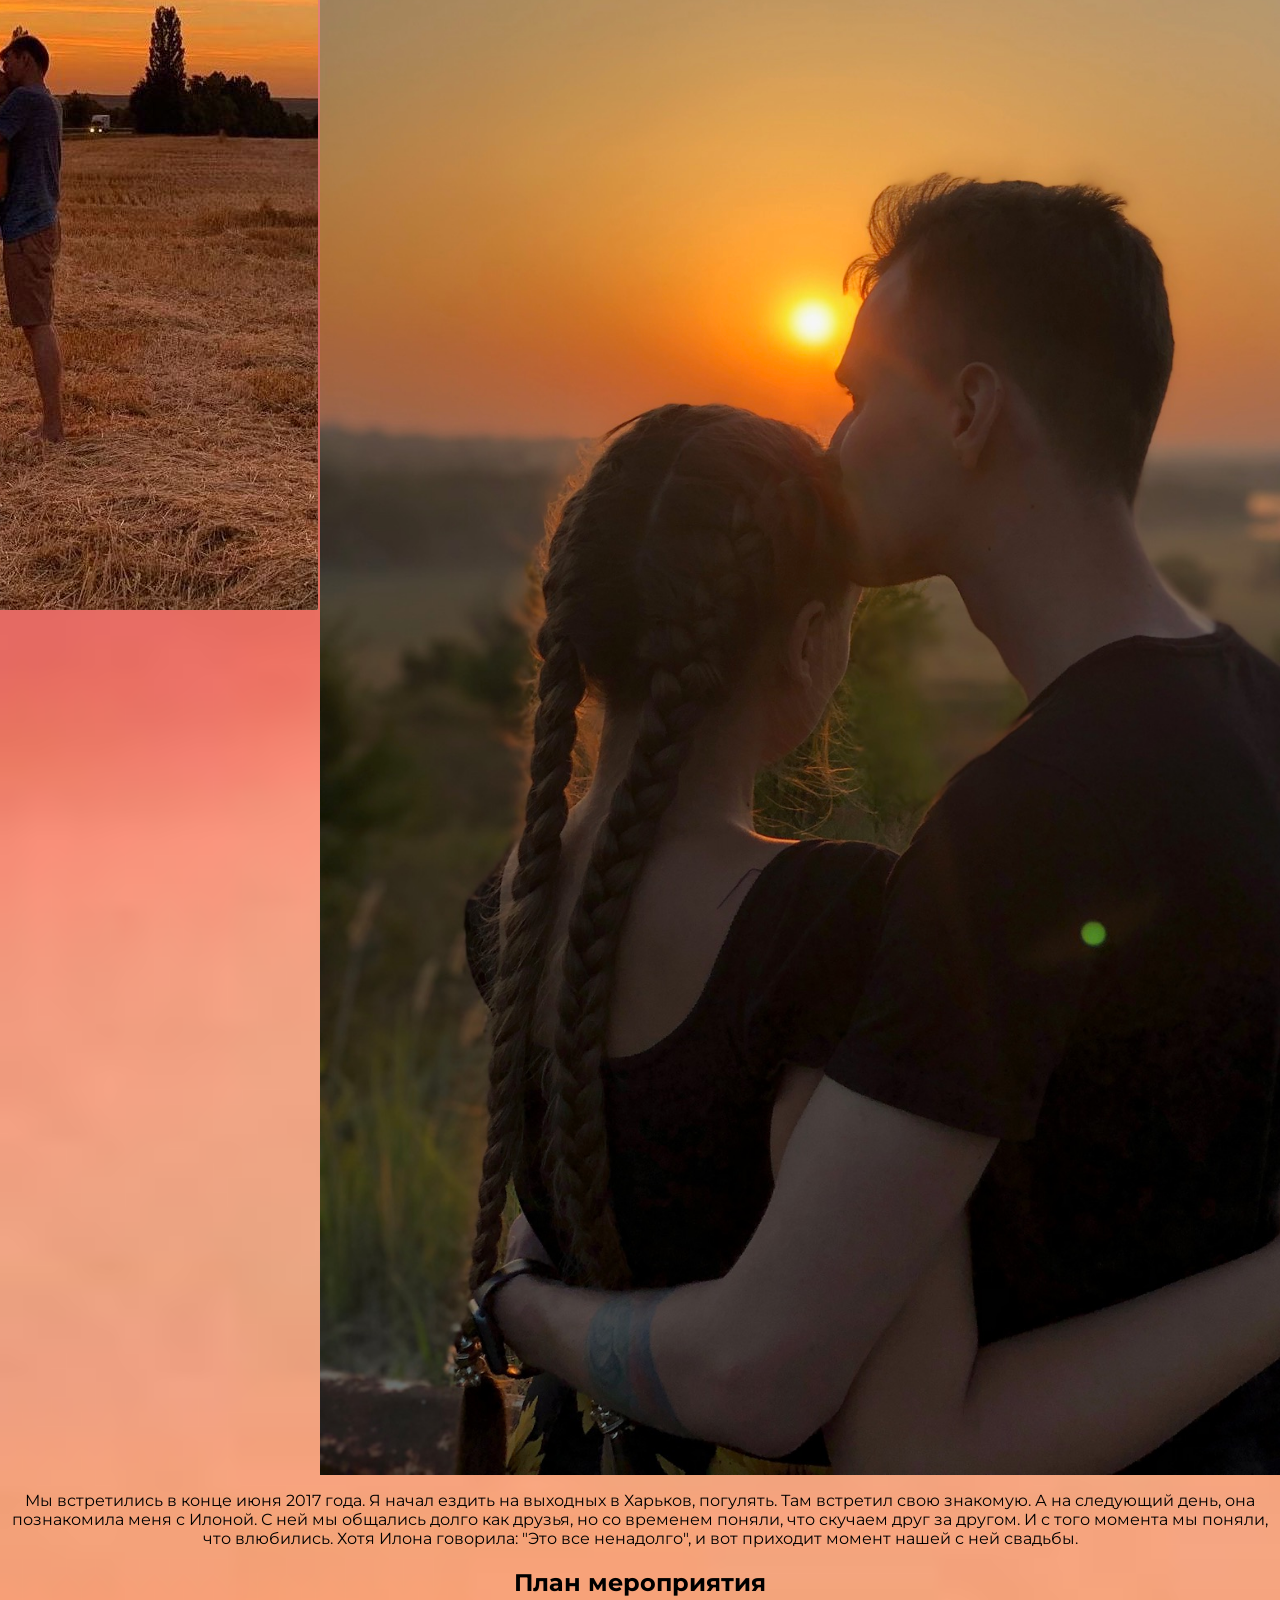
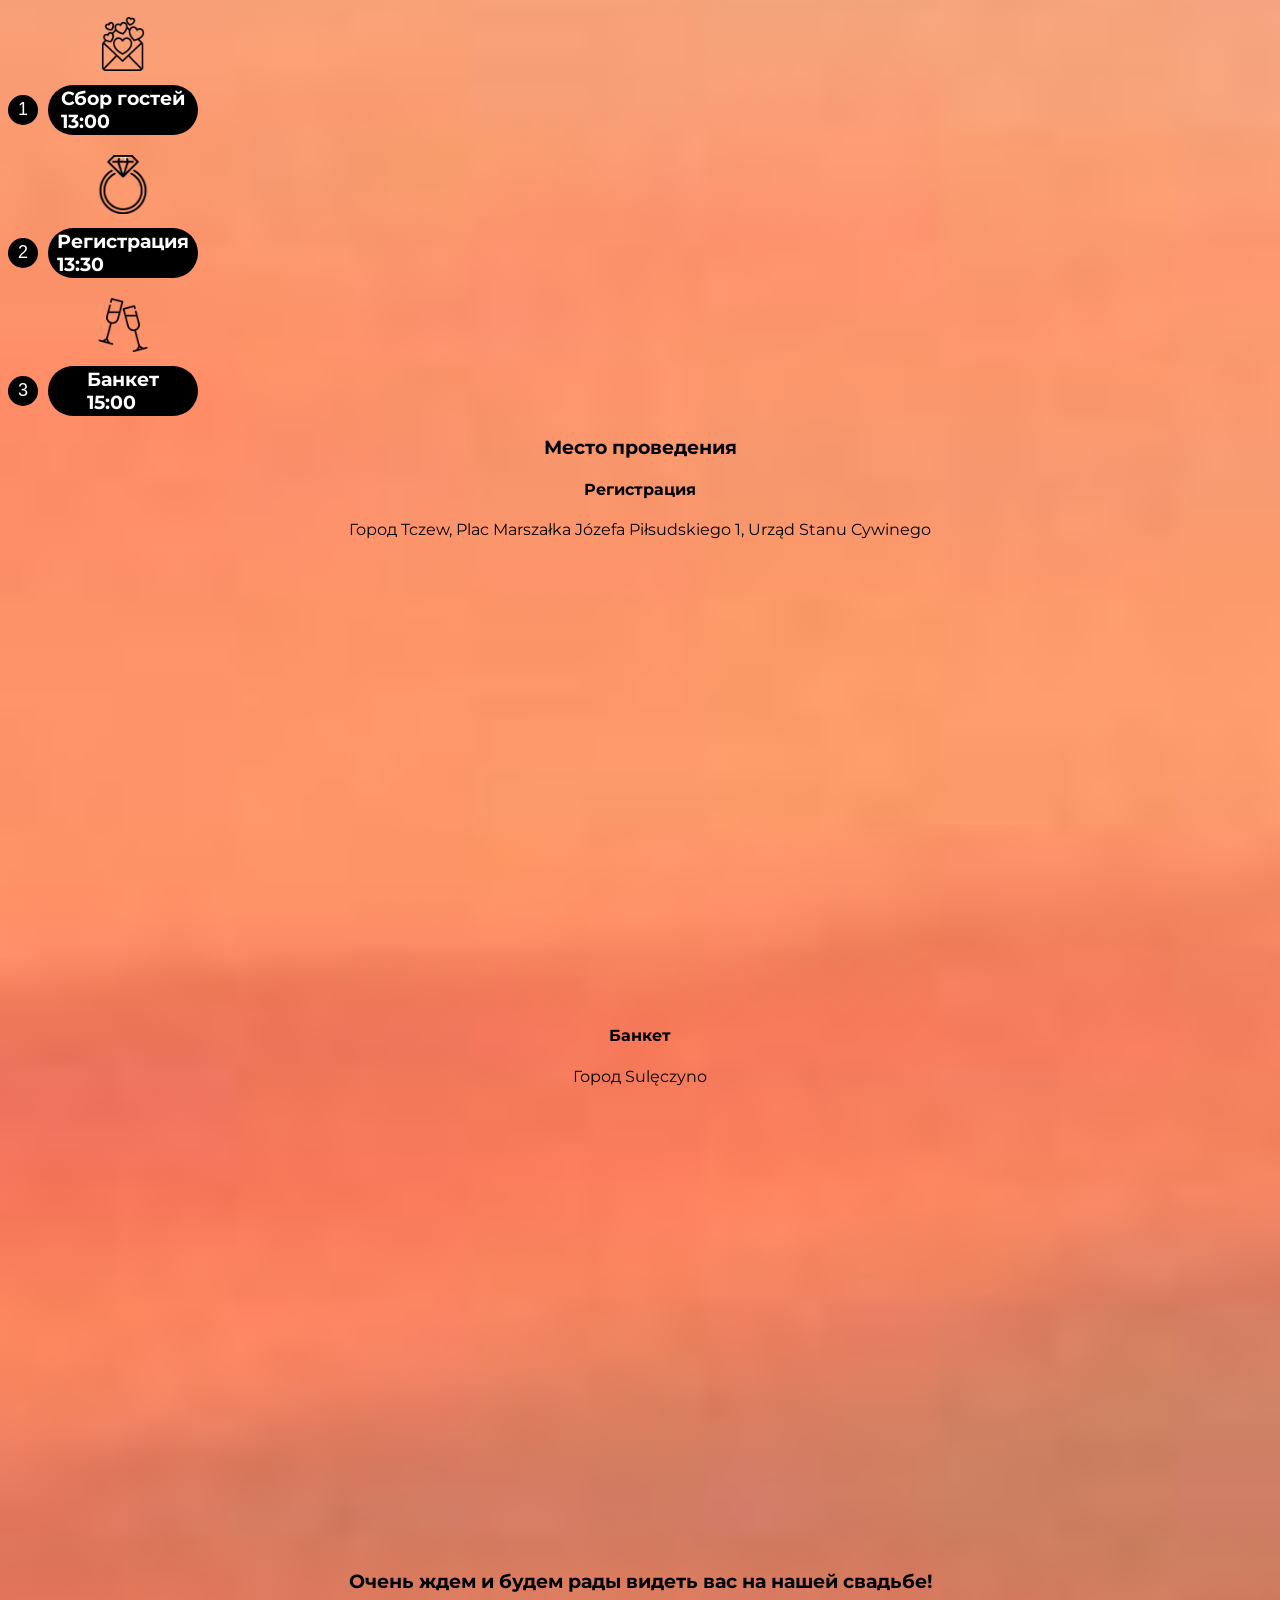
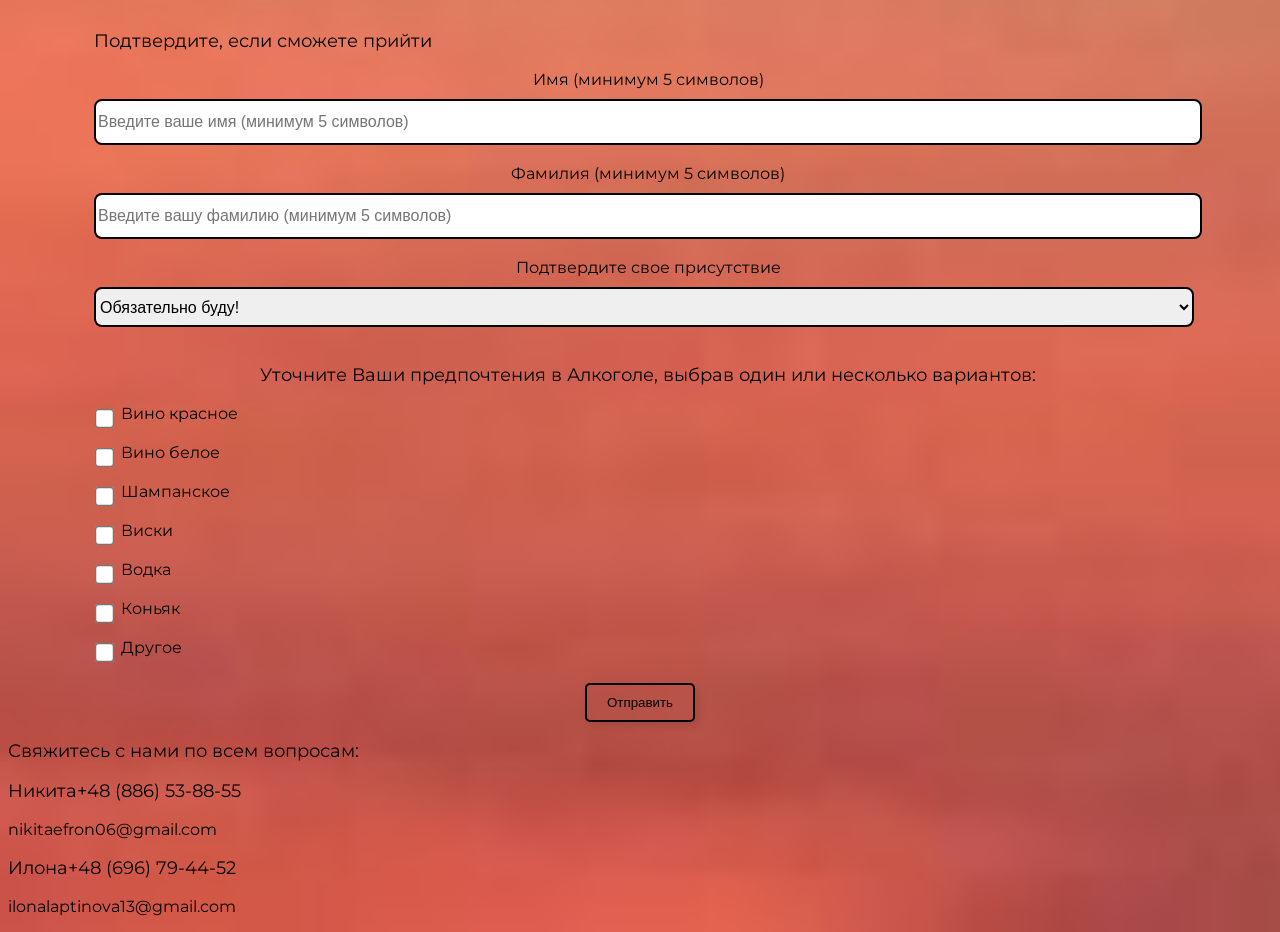
==== commit 0acf49cb: "Update index.html" ====
--- a/index.html
+++ b/index.html
@@ -143,7 +143,7 @@
 
         <h3 class="centered-heading">Очень ждем и будем рады видеть вас на нашей свадьбе!</h3>
         <div class="container">
-            <form netlify>
+            <form action="#" netlify>
                 <p style="font-size: 18px;">Подтвердите, если сможете прийти</p>
                 <label for="имя">Имя (минимум 5 символов)</label>
                 <input type="text" id="имя" name="имя" placeholder="Введите ваше имя (минимум 5 символов)"
@@ -158,6 +158,39 @@
                     <option value="Материал 2">Затрудняюсь ответить..</option>
                     <option value="Материал 3">К сожалению, не получится.</option>
                 </select><br><br>
+                <p style="font-size: 18px; text-align: center;">Уточните Ваши предпочтения в Алкоголе, выбрав один или
+                    несколько
+                    вариантов:</p>
+                <ul>
+                    <li>
+                        <input type="checkbox" id="вино_красное" name="алкоголь" value="Вино красное">
+                        <label for="вино_красное">Вино красное</label>
+                    </li>
+                    <li>
+                        <input type="checkbox" id="вино_белое" name="алкоголь" value="Вино белое">
+                        <label for="вино_белое">Вино белое</label>
+                    </li>
+                    <li>
+                        <input type="checkbox" id="шампанское" name="алкоголь" value="Шампанское">
+                        <label for="шампанское">Шампанское</label>
+                    </li>
+                    <li>
+                        <input type="checkbox" id="виски" name="алкоголь" value="Виски">
+                        <label for="виски">Виски</label>
+                    </li>
+                    <li>
+                        <input type="checkbox" id="водка" name="алкоголь" value="Водка">
+                        <label for="водка">Водка</label>
+                    </li>
+                    <li>
+                        <input type="checkbox" id="коньяк" name="алкоголь" value="Коньяк">
+                        <label for="коньяк">Коньяк</label>
+                    </li>
+                    <li>
+                        <input type="checkbox" id="другое" name="алкоголь" value="Другое">
+                        <label for="другое">Другое</label>
+                    </li>
+                </ul>
             </form>
 
             <script>
@@ -207,39 +240,7 @@
             }
         </style>
 
-        <p style="font-size: 18px; text-align: center;">Уточните Ваши предпочтения в Алкоголе, выбрав один или несколько
-            вариантов:</p>
-        <form netlify>
-            <ul>
-                <li>
-                    <input type="checkbox" id="вино_красное" name="алкоголь" value="Вино красное">
-                    <label for="вино_красное">Вино красное</label>
-                </li>
-                <li>
-                    <input type="checkbox" id="вино_белое" name="алкоголь" value="Вино белое">
-                    <label for="вино_белое">Вино белое</label>
-                </li>
-                <li>
-                    <input type="checkbox" id="шампанское" name="алкоголь" value="Шампанское">
-                    <label for="шампанское">Шампанское</label>
-                </li>
-                <li>
-                    <input type="checkbox" id="виски" name="алкоголь" value="Виски">
-                    <label for="виски">Виски</label>
-                </li>
-                <li>
-                    <input type="checkbox" id="водка" name="алкоголь" value="Водка">
-                    <label for="водка">Водка</label>
-                </li>
-                <li>
-                    <input type="checkbox" id="коньяк" name="алкоголь" value="Коньяк">
-                    <label for="коньяк">Коньяк</label>
-                </li>
-                <li>
-                    <input type="checkbox" id="другое" name="алкоголь" value="Другое">
-                    <label for="другое">Другое</label>
-                </li>
-            </ul>
+
         </form>
         <style>
             ul {
